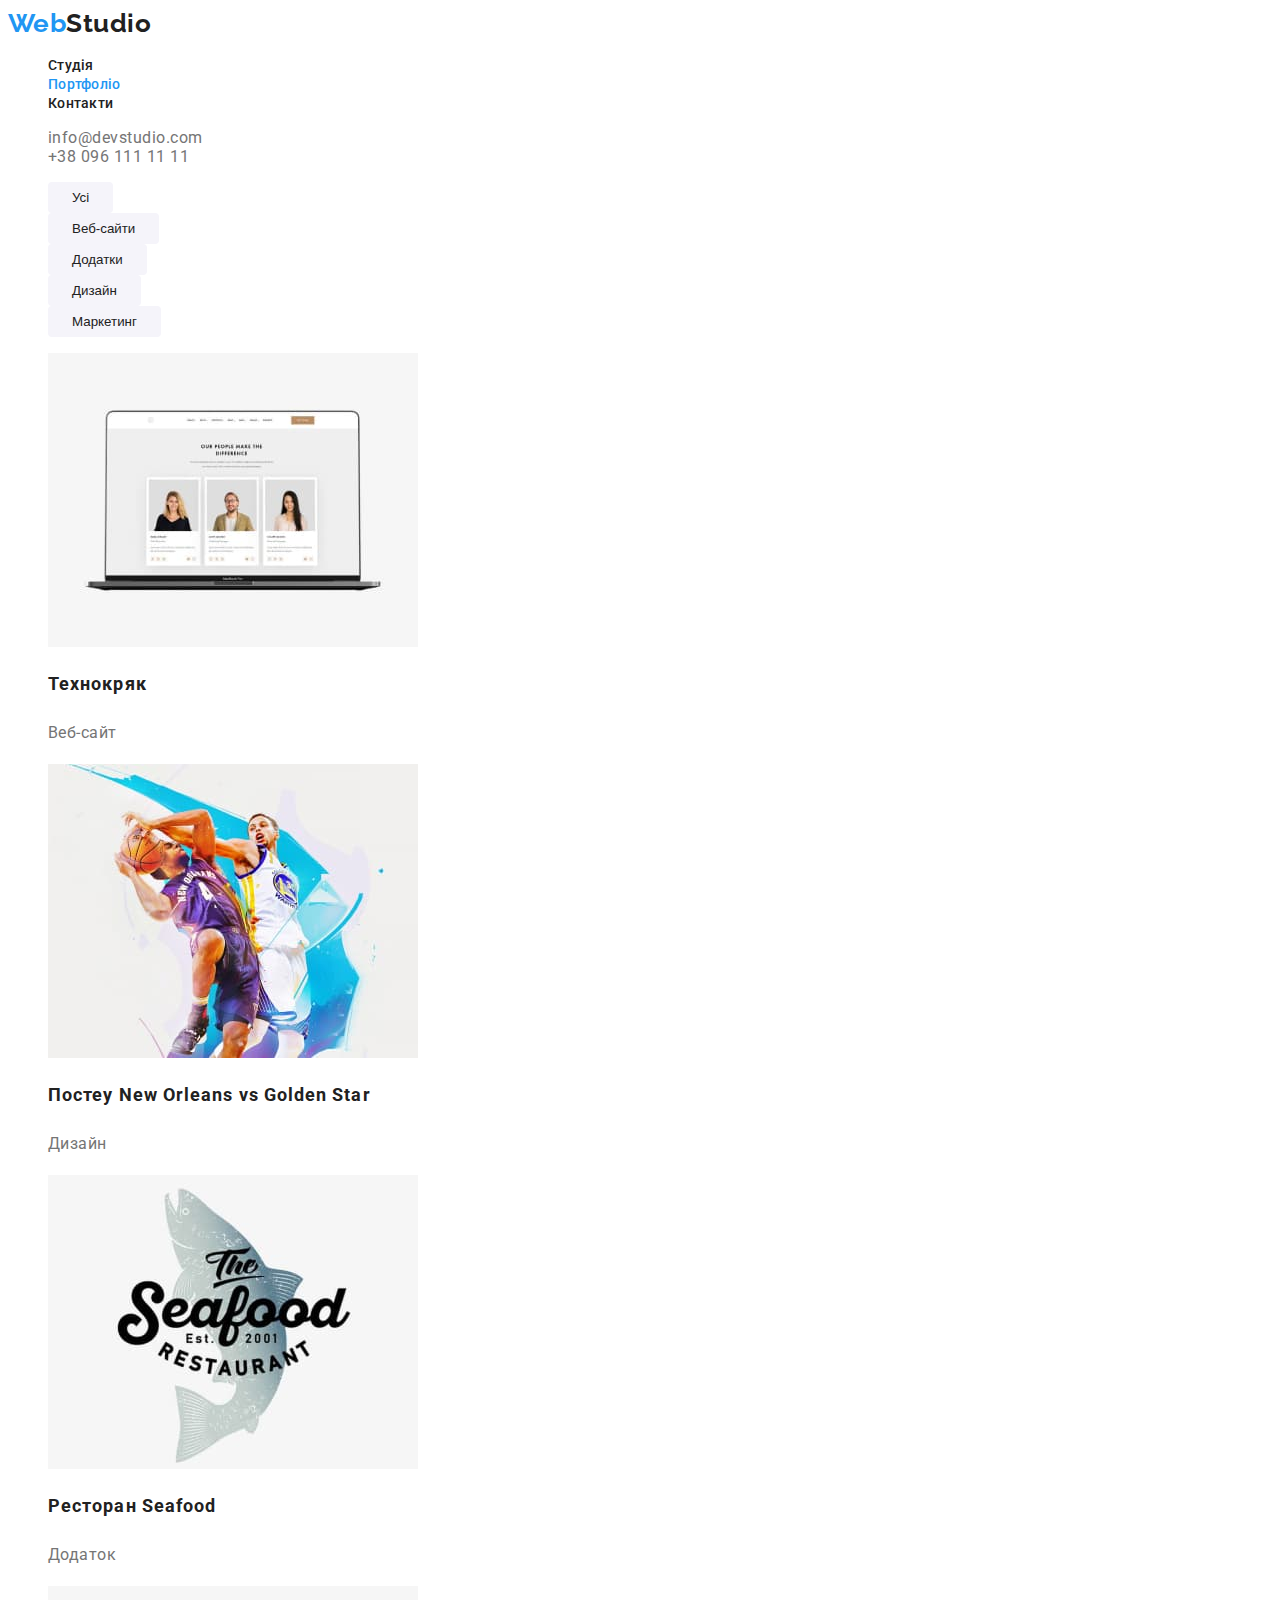
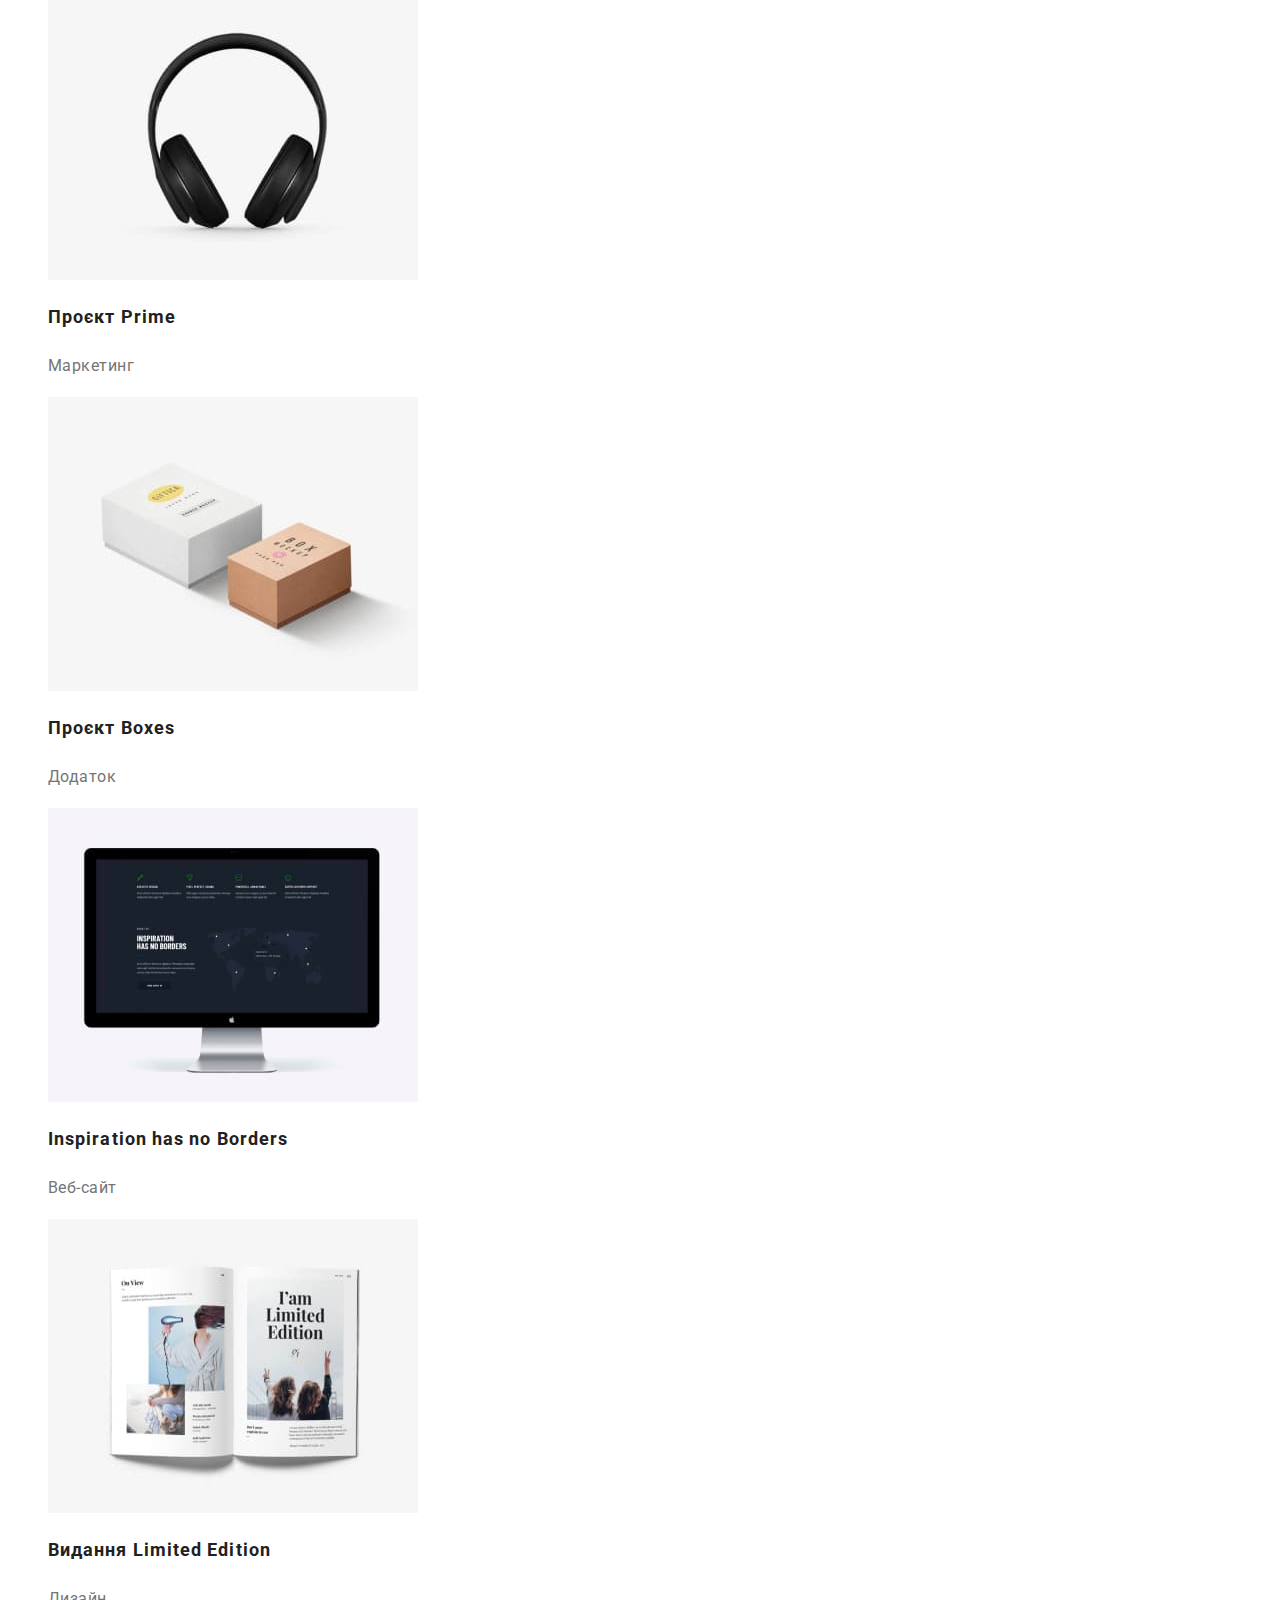
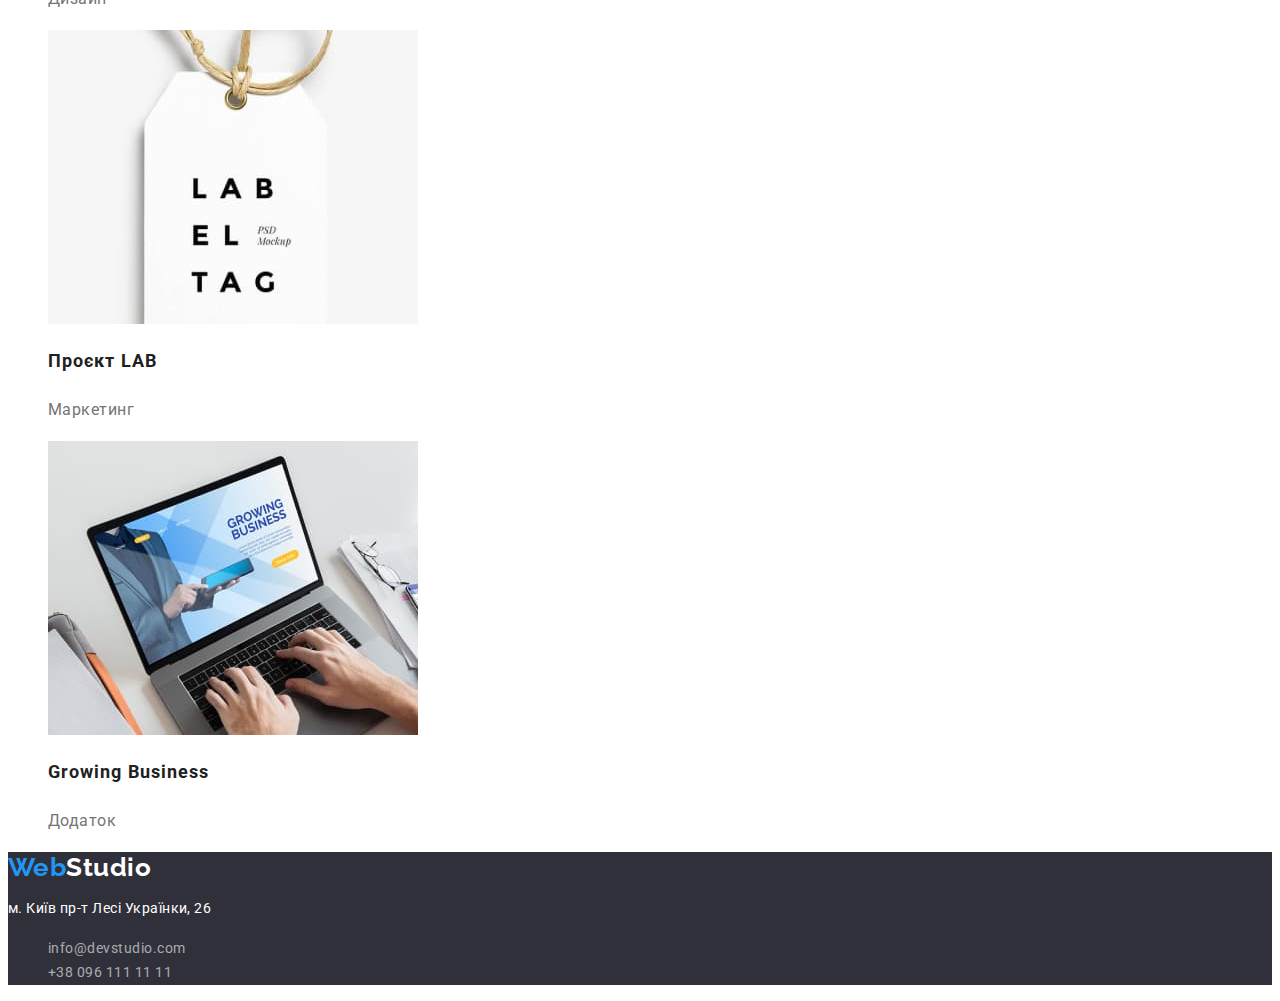
==== portfolio.html @ 416023ef "correction2" ====
<!DOCTYPE html>
<html lang="uk">
    <head>
        <meta charset="UTF-8">
        <meta http-equiv="X-UA-Compatible" content="IE=edge">
        <meta name="viewport" content="width=device-width, initial-scale=1.0">
        <link rel="stylesheet" href="css/styles.css">
        <link rel="preconnect" href="https://fonts.googleapis.com">
        <link rel="preconnect" href="https://fonts.gstatic.com" crossorigin>
        <link href="https://fonts.googleapis.com/css2?family=Raleway:wght@700&family=Roboto:wght@400;500;700;900&display=swap"
            rel="stylesheet">
        <title>Homework 2</title>
    </head>

    <body>
    <!--Header-->
        <header>
         <section class="site-nav">
          <a href="" class="logo-common logo-black"><span class="logo-highlight">Web</span>Studio</a>
           <nav>
            <ul>
                <li class="list"><a href="./index.html" class="link">Студія</a></li>
                <li class="list"><a href="" class="link current">Портфоліо</a></li>
                <li class="list"><a href="" class="link">Контакти</a></li>
            </ul>
           </nav>
        <!--Contacts-->
            <ul>
                <li class="list"><a href="mailto:info@devstudio.com" class="link-gray">info@devstudio.com</a></li>
                <li class="list"><a href="tel:+380961111111" class="link-gray">+38 096 111 11 11</a></li>
            </ul>
         </section>
        </header>
        <main>
            
    <section class="section">
        <!--Filters-->
        <h1 class="section-title-invisible">Портфоліо</h1>
          <ul>
                <li class="list"><button class="button-gray" type="button">Усі</button></li>
                <li class="list"><button class="button-gray" type="button">Веб-сайти</button></li>
                <li class="list"><button class="button-gray" type="button">Додатки</button></li>
                <li class="list"><button class="button-gray" type="button">Дизайн</button></li>
                <li class="list"><button class="button-gray" type="button">Маркетинг</button></li> 
          </ul>
    
        <!--Main Block-->
          <ul>
            <li class="list">
                <a href="" class="nodecoration">
                    <img src="images/portfolio-image1.jpg" alt="Our staff" width="370">
                    <h2 class="portfolio-title">Технокряк</h2>
                    <p class="portfolio-short">Веб-сайт</p>
                </a>
            </li>
            <li class="list">
                <a href=""  class="nodecoration">
                    <img src="images/portfolio-image2.jpg" alt="Basketball players" width="370">
                    <h2 class="portfolio-title">Постеу New Orleans vs Golden Star</h2>
                    <p class="portfolio-short">Дизайн</p>
                </a>
            </li>
            <li class="list">
                <a href=""  class="nodecoration">
                    <img src="images/portfolio-image3.jpg" alt="Label with a fish" width="370">
                    <h2 class="portfolio-title">Ресторан Seafood</h2>
                    <p class="portfolio-short">Додаток</p>
                </a>
            </li>
            <li class="list">
                <a href=""  class="nodecoration">
                    <img src="images/portfolio-image4.jpg" alt="Headphones" width="370">
                    <h2 class="portfolio-title">Проєкт Prime</h2>
                    <p class="portfolio-short">Маркетинг</p>
                </a>
            </li>
            <li class="list">
                <a href=""  class="nodecoration">
                    <img src="images/portfolio-image5.jpg" alt="Two boxes" width="370">
                    <h2 class="portfolio-title">Проєкт Boxes</h2>
                    <p class="portfolio-short">Додаток</p>
                </a>
            </li>
            <li class="list">
                <a href=""  class="nodecoration">
                    <img src="images/portfolio-image6.jpg" alt="Monitor" width="370">
                    <h2 class="portfolio-title">Inspiration has no Borders</h2>
                    <p class="portfolio-short">Веб-сайт</p>
                </a>
            </li>
            <li class="list">
                <a href=""  class="nodecoration">
                    <img src="images/portfolio-image7.jpg" alt="Magazine" width="370">
                    <h2 class="portfolio-title">Видання Limited Edition</h2>
                    <p class="portfolio-short">Дизайн</p>
                </a>
            </li>
            <li class="list">
                <a href=""  class="nodecoration">
                    <img src="images/portfolio-image8.jpg" alt="Lab tag" width="370">
                    <h2 class="portfolio-title">Проєкт LAB</h2>
                    <p class="portfolio-short">Маркетинг</p>
                </a>
            </li>
            <li class="list">
                <a href=""  class="nodecoration">
                    <img src="images/portfolio-image9.jpg" alt="Hands on a laptop" width="370">
                    <h2 class="portfolio-title">Growing Business</h2>
                    <p class="portfolio-short">Додаток</p>
                </a>
            </li>
          </ul>
    </section>


    </main>
    <!--Footer-->
        <footer class="footer">
            <a href="" class="logo-common logo-white"><span class="logo-highlight">Web</span>Studio</a>
            <address>
                <p class="street">м. Київ пр-т Лесі Українки, 26</p>
                <ul>
                    <li class="list"><a href="mailto:info@devstudio.com" class="address-contact">info@devstudio.com</a></li>
                    <li class="list"><a href="tel:+380961111111" class="address-contact">+38 096 111 11 11</a></li>
                </ul>
            </address>
        </footer>
</body>

</html>
---- css/styles.css ----
/* Common css*/
:root {
  --primary-text-color: #212121;
  --secondary-text-color: #757575;
  --accent1-color: #2196f3;
  --accent2-color: #ffffff;
  --button-color: #F5F4FA;
  --background-color: #2F303A;
}

/* Global*/
body {
  font-family: 'Roboto', sans-serif;
  color: var(--primary-text-color);
  background-color: var(--accent2-color);
  letter-spacing: 0.03em;
}
.list {
  list-style: none;
  padding: 0;
  margin: 0;
}
.nodecoration {
  text-decoration: none;
}

/* Logo*/
.logo-common {
  text-decoration: none;
  font-family: 'Raleway';
  font-weight: 700;
  font-size: 26px;
  line-height: 1.19;
}
.site-nav .logo-black {
  color: #212121;
}
.footer .logo-white {
  color: #ffffff;
}
.logo-highlight {
  color: #2196f3;
  text-decoration: none;
}

/* Site navigation*/
.site-nav .link {
  color: var(--primary-text-color);
  text-decoration: none;
  font-weight: 500;
  font-size: 14px;
  line-height: 1.14;
  letter-spacing: 0.02em;
}
.site-nav .link-gray {
  color: var(--secondary-text-color);
  text-decoration: none;
}
.site-nav .link.current {
  color: var(--accent1-color)
}
.site-nav .link:hover,
.site-nav .link:focus,
.site-nav .link-gray:hover,
.site-nav .link-gray:focus {
  color: var(--accent1-color);
}



/* Hero*/
.hero {
  text-align: center;
  background-color: var(--background-color);

}
.hero-title {
  min-width: 700px;
  color: var(--accent2-color);
  text-transform: uppercase;
  margin-top: 0px;
  margin-bottom: 30px;
  font-weight: 900;
  font-size: 44px;
  line-height: 1.36;
}

/* Section */
.section-title {
  color: var(--primary-text-color);
  font-weight: 700;
  font-size: 36px;
  line-height: 1.17;
  text-align: center;
  letter-spacing: 0.03em;
}
.section-title-invisible {
  display: none;
}


/* Features*/
.feature-list .title {
  color: var(--primary-text-color);
  font-weight: 700;
  font-size: 14px;
  line-height: 1.14px;
}
.feature-list .description {
  color: var(--secondary-text-color);
  font-size: 14px;
  line-height: 1.71;
}

.team .title {
  color: var(--primary-text-color);
  font-weight: 500;
  font-size: 16px;
  line-height: 1.19px;
  margin-bottom: 20px;
}
.team .position {
  color: var(--secondary-text-color)
  font-size: 16px;
  line-height: 1.19px;
}

/* Button*/
.button-blue {
  cursor: pointer;
  color: var(--accent2-color);
  background-color: var(--accent1-color);
  border-radius: 4px;
  padding: 10px 32px;
  text-align: center;
  border 1px solid var(--accent1-color);
  border-color: var(--accent1-color);
  font-weight: 700;
  font-size: 16px;
  line-height: 1.88;
}
.button-gray {
  cursor: pointer;
  color: var(--primary-text-color);
  background-color: var(--button-color);
  border-radius: 4px;
  padding: 6px 22px;
  text-align: center;
  border-color: transparent;
}
.button-gray:hover,
.button-gray:focus {
  background-color: var(--accent1-color);
}

/* Footer*/
.footer {
  background-color: var(--background-color);
}
.street {
  font-size: 14px;
  line-height: 1.71;
  color: var(--accent2-color);
  font-style: normal;
}
.address-contact {
  color: rgba(255, 255, 255, 0.6);
  font-size: 14px;
  line-height: 1.71;
  font-style: normal;
  text-decoration: none;
}
.address-contact:hover,
.address-contact:focus {
  color: var(--accent1-color);
}

.portfolio-title {
  color: var(--primary-text-color);
  font-weight: 700;
  font-size: 18px;
  line-height: 2;
  letter-spacing: 0.06em;

}
.portfolio-short {
  color: var(--secondary-text-color);
  font-size: 16px;
  line-height: 1.88;
}
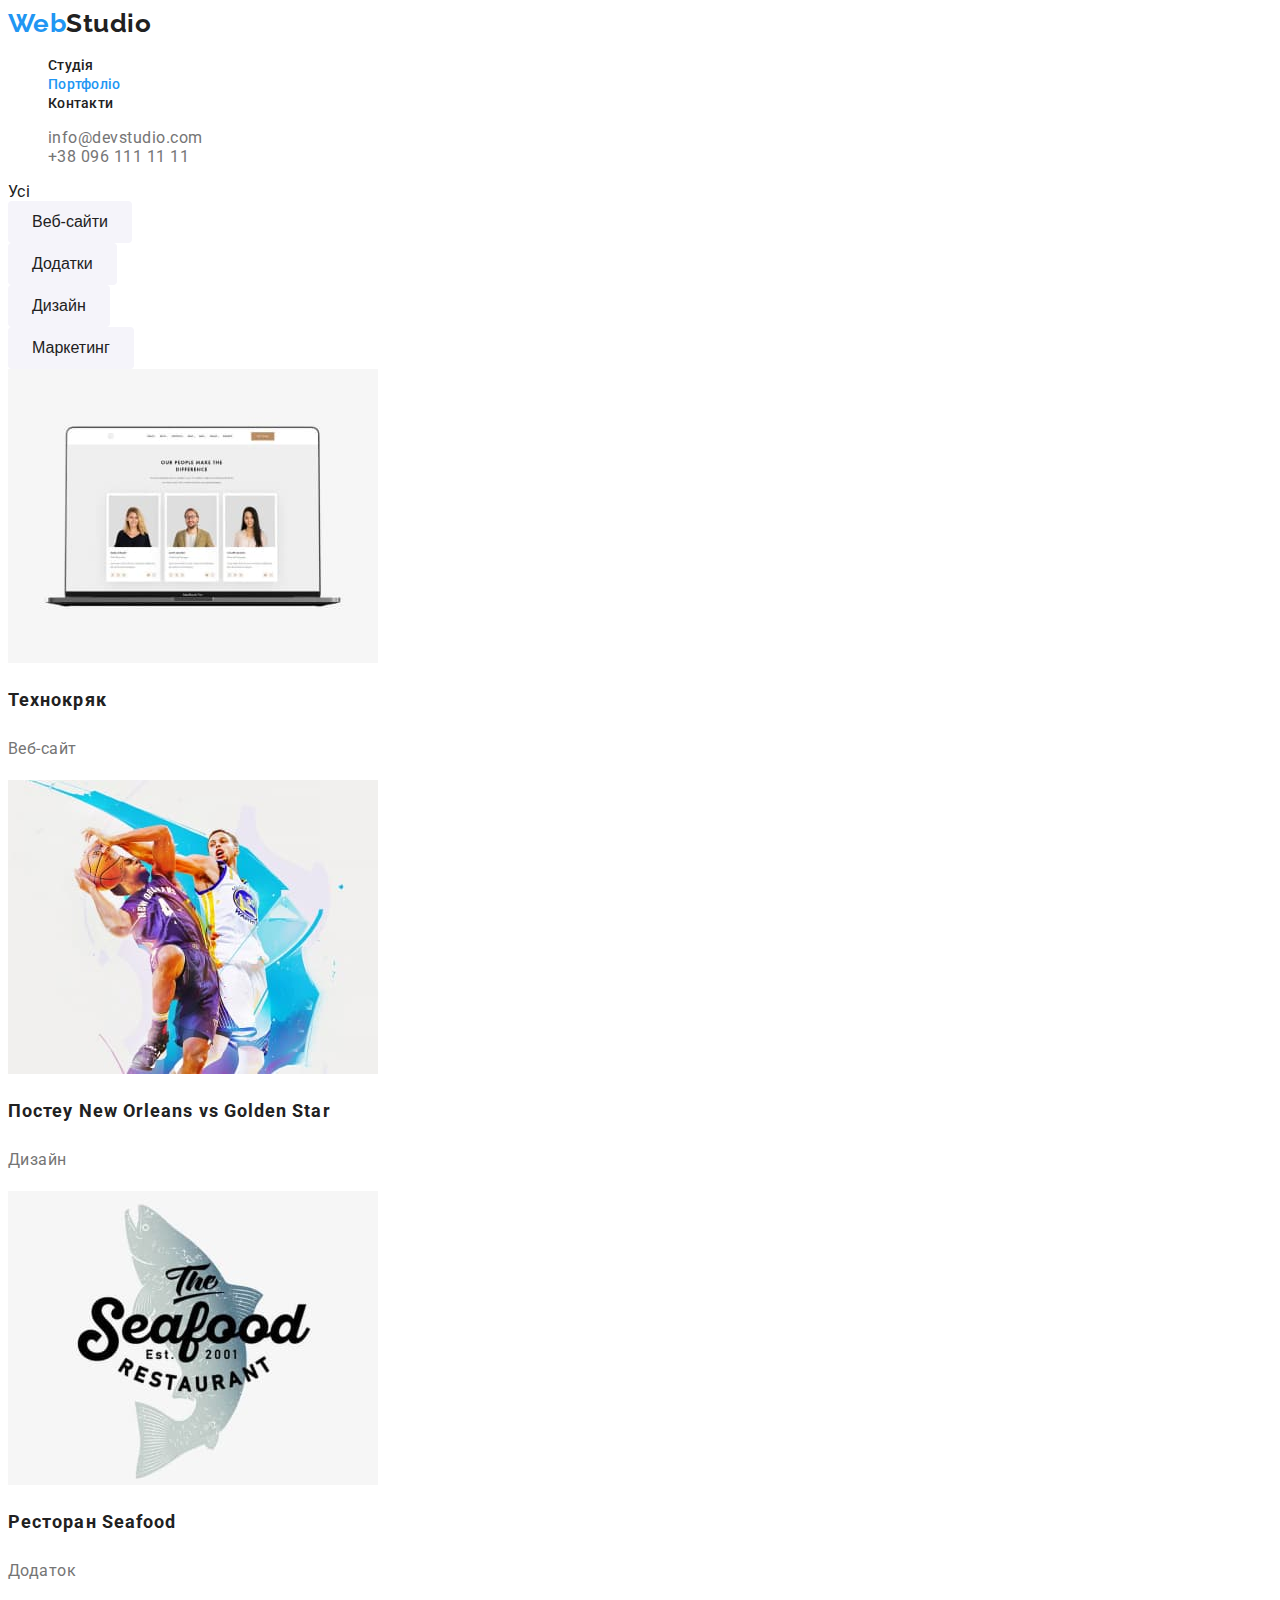
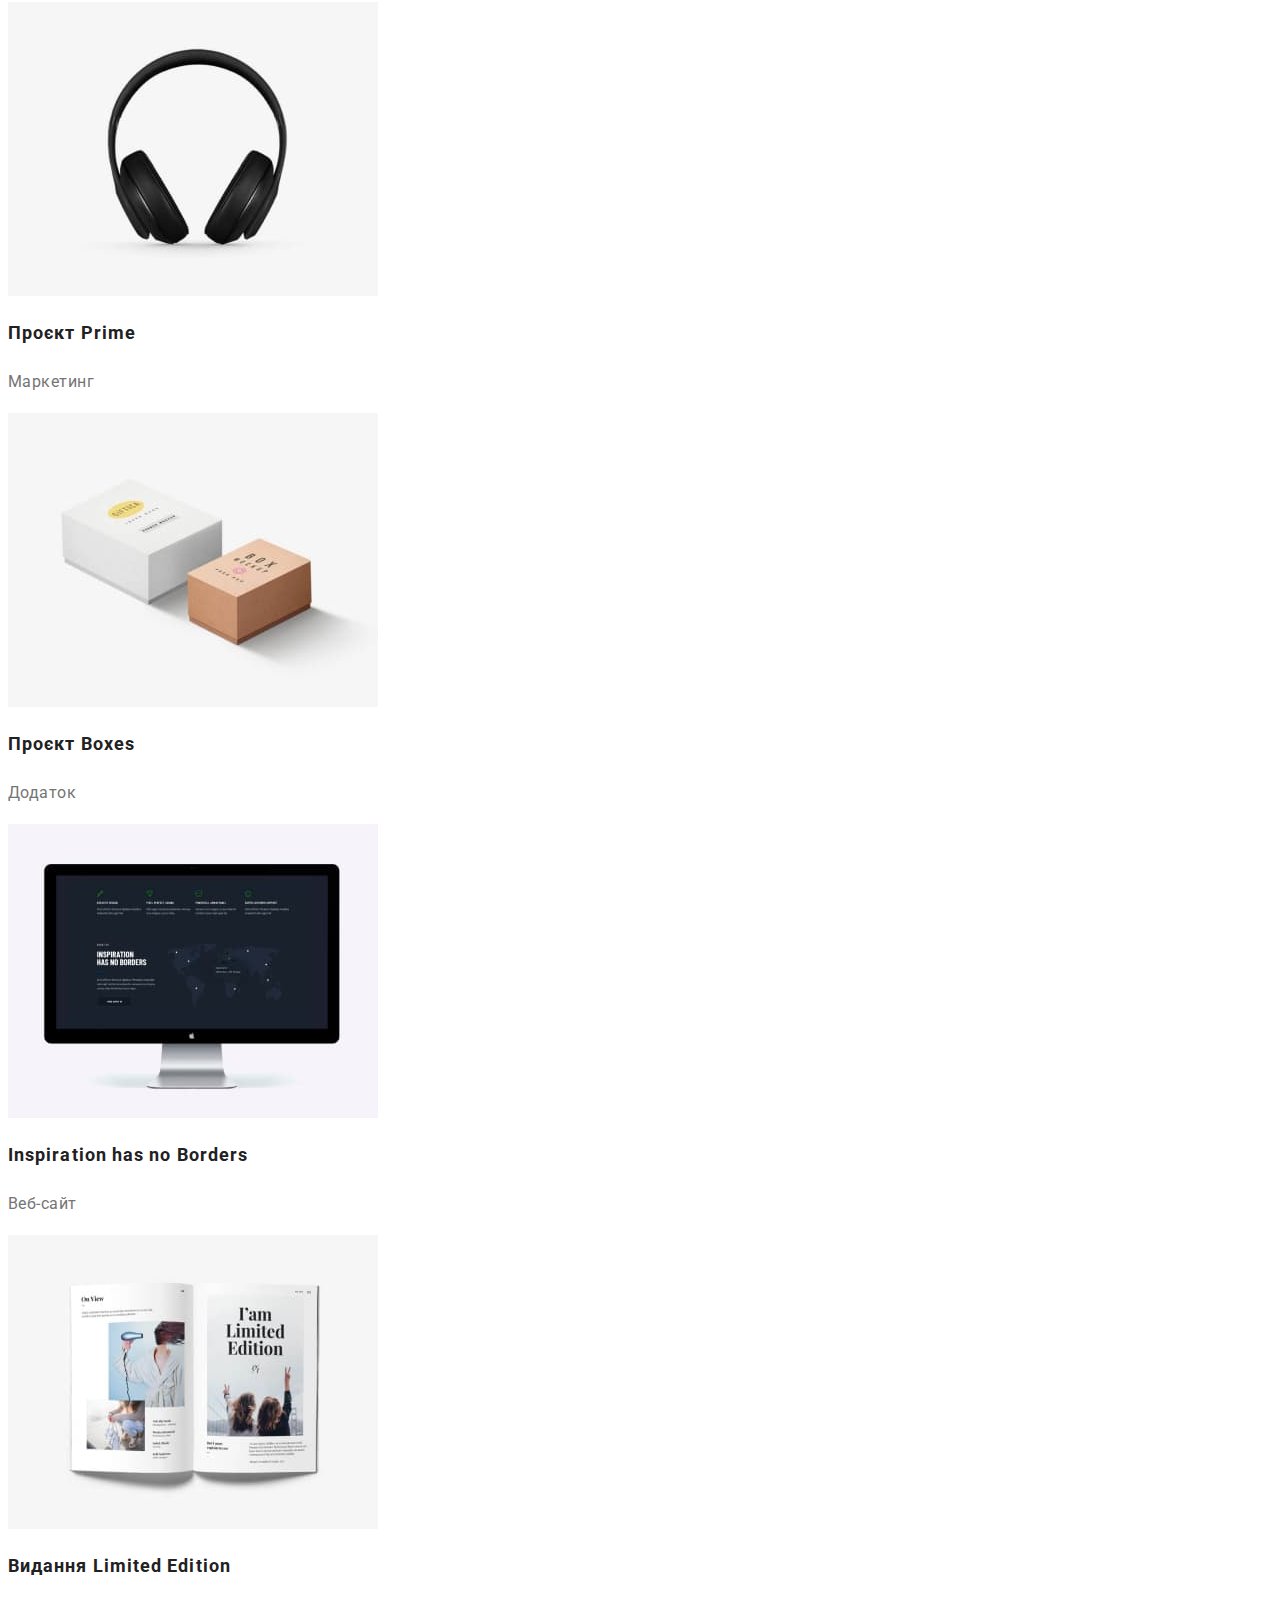
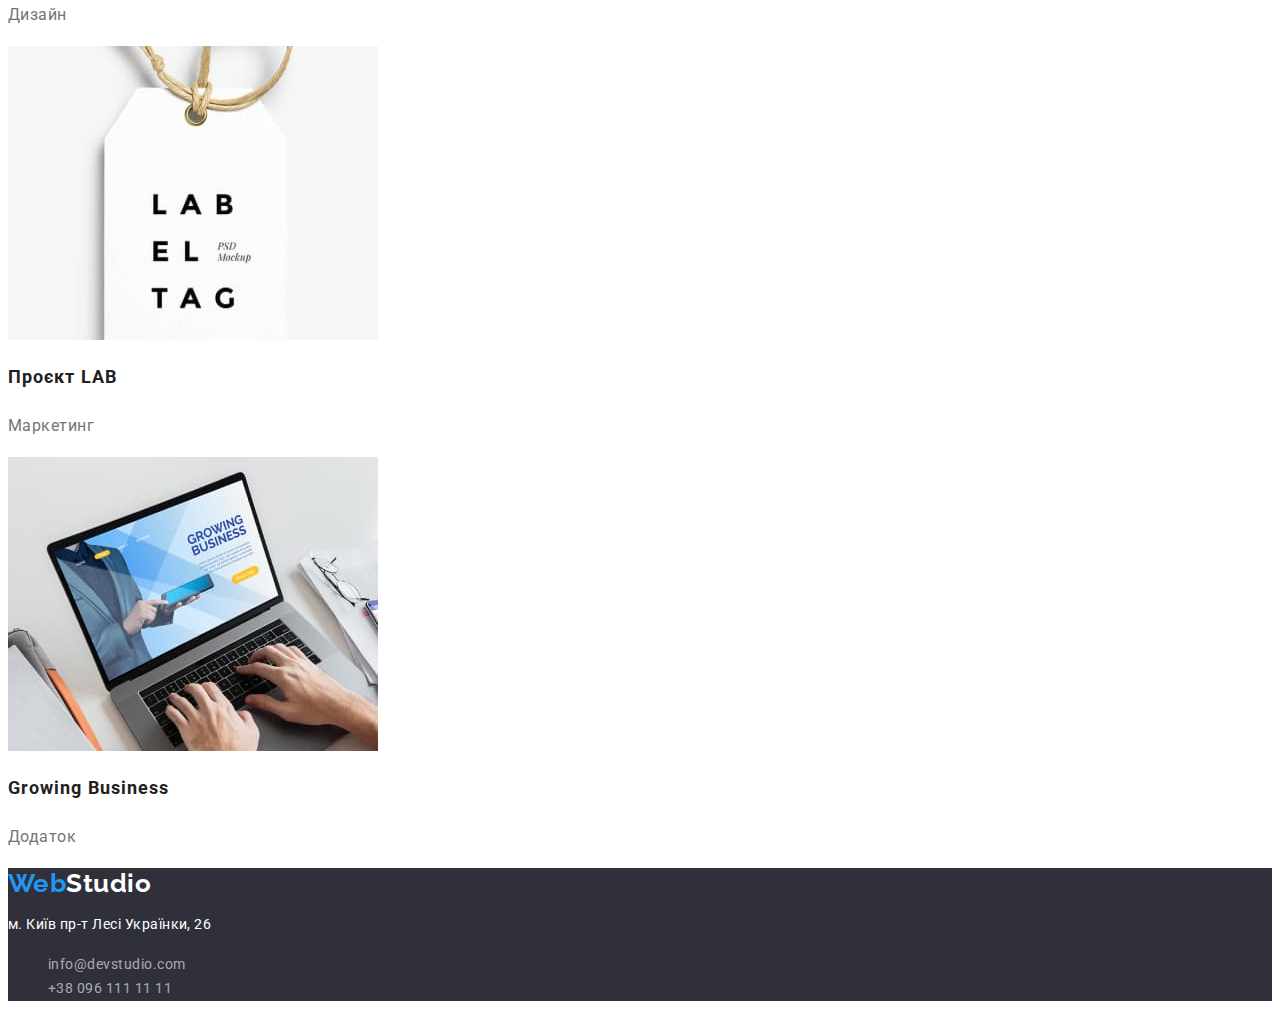
==== commit f5f758f8: "list-correction" ====
--- a/portfolio.html
+++ b/portfolio.html
@@ -36,73 +36,72 @@
     <section class="section">
         <!--Filters-->
         <h1 class="section-title-invisible">Портфоліо</h1>
-          <ul>
-                <li class="list"><button class="button-gray" type="button">Усі</button></li>
-                <li class="list"><button class="button-gray" type="button">Веб-сайти</button></li>
-                <li class="list"><button class="button-gray" type="button">Додатки</button></li>
-                <li class="list"><button class="button-gray" type="button">Дизайн</button></li>
-                <li class="list"><button class="button-gray" type="button">Маркетинг</button></li> 
+          <ul class="list      <li><button class="button-gray" type="button">Усі</button></li>
+                <li><button class="button-gray" type="button">Веб-сайти</button></li>
+                <li><button class="button-gray" type="button">Додатки</button></li>
+                <li><button class="button-gray" type="button">Дизайн</button></li>
+                <li><button class="button-gray" type="button">Маркетинг</button></li> 
           </ul>
     
         <!--Main Block-->
-          <ul>
-            <li class="list">
+          <ul class="list">
+            <li>
                 <a href="" class="nodecoration">
                     <img src="images/portfolio-image1.jpg" alt="Our staff" width="370">
                     <h2 class="portfolio-title">Технокряк</h2>
                     <p class="portfolio-short">Веб-сайт</p>
                 </a>
             </li>
-            <li class="list">
+            <li>
                 <a href=""  class="nodecoration">
                     <img src="images/portfolio-image2.jpg" alt="Basketball players" width="370">
                     <h2 class="portfolio-title">Постеу New Orleans vs Golden Star</h2>
                     <p class="portfolio-short">Дизайн</p>
                 </a>
             </li>
-            <li class="list">
+            <li>
                 <a href=""  class="nodecoration">
                     <img src="images/portfolio-image3.jpg" alt="Label with a fish" width="370">
                     <h2 class="portfolio-title">Ресторан Seafood</h2>
                     <p class="portfolio-short">Додаток</p>
                 </a>
             </li>
-            <li class="list">
+            <li>
                 <a href=""  class="nodecoration">
                     <img src="images/portfolio-image4.jpg" alt="Headphones" width="370">
                     <h2 class="portfolio-title">Проєкт Prime</h2>
                     <p class="portfolio-short">Маркетинг</p>
                 </a>
             </li>
-            <li class="list">
+            <li>
                 <a href=""  class="nodecoration">
                     <img src="images/portfolio-image5.jpg" alt="Two boxes" width="370">
                     <h2 class="portfolio-title">Проєкт Boxes</h2>
                     <p class="portfolio-short">Додаток</p>
                 </a>
             </li>
-            <li class="list">
+            <li>
                 <a href=""  class="nodecoration">
                     <img src="images/portfolio-image6.jpg" alt="Monitor" width="370">
                     <h2 class="portfolio-title">Inspiration has no Borders</h2>
                     <p class="portfolio-short">Веб-сайт</p>
                 </a>
             </li>
-            <li class="list">
+            <li>
                 <a href=""  class="nodecoration">
                     <img src="images/portfolio-image7.jpg" alt="Magazine" width="370">
                     <h2 class="portfolio-title">Видання Limited Edition</h2>
                     <p class="portfolio-short">Дизайн</p>
                 </a>
             </li>
-            <li class="list">
+            <li>
                 <a href=""  class="nodecoration">
                     <img src="images/portfolio-image8.jpg" alt="Lab tag" width="370">
                     <h2 class="portfolio-title">Проєкт LAB</h2>
                     <p class="portfolio-short">Маркетинг</p>
                 </a>
             </li>
-            <li class="list">
+            <li>
                 <a href=""  class="nodecoration">
                     <img src="images/portfolio-image9.jpg" alt="Hands on a laptop" width="370">
                     <h2 class="portfolio-title">Growing Business</h2>
--- a/css/styles.css
+++ b/css/styles.css
@@ -15,6 +15,7 @@
   background-color: var(--accent2-color);
   letter-spacing: 0.03em;
 }
+
 .list {
   list-style: none;
   padding: 0;
@@ -44,6 +45,7 @@
 }
 
 /* Site navigation*/
+
 .site-nav .link {
   color: var(--primary-text-color);
   text-decoration: none;
@@ -72,6 +74,7 @@
 .hero {
   text-align: center;
   background-color: var(--background-color);
+  padding: 10px 0px;
 
 }
 .hero-title {
@@ -111,6 +114,10 @@
   font-size: 14px;
   line-height: 1.71;
 }
+.staff {
+  background-color: var(--button-color);
+  padding: 10px 0px;
+}
 
 .team .title {
   color: var(--primary-text-color);
@@ -147,10 +154,15 @@
   padding: 6px 22px;
   text-align: center;
   border-color: transparent;
+  font-weight: 500;
+  font-size: 16px;
+  line-height: 1.63;
+
 }
 .button-gray:hover,
 .button-gray:focus {
   background-color: var(--accent1-color);
+  color: var(--accent2-color)
 }
 
 /* Footer*/
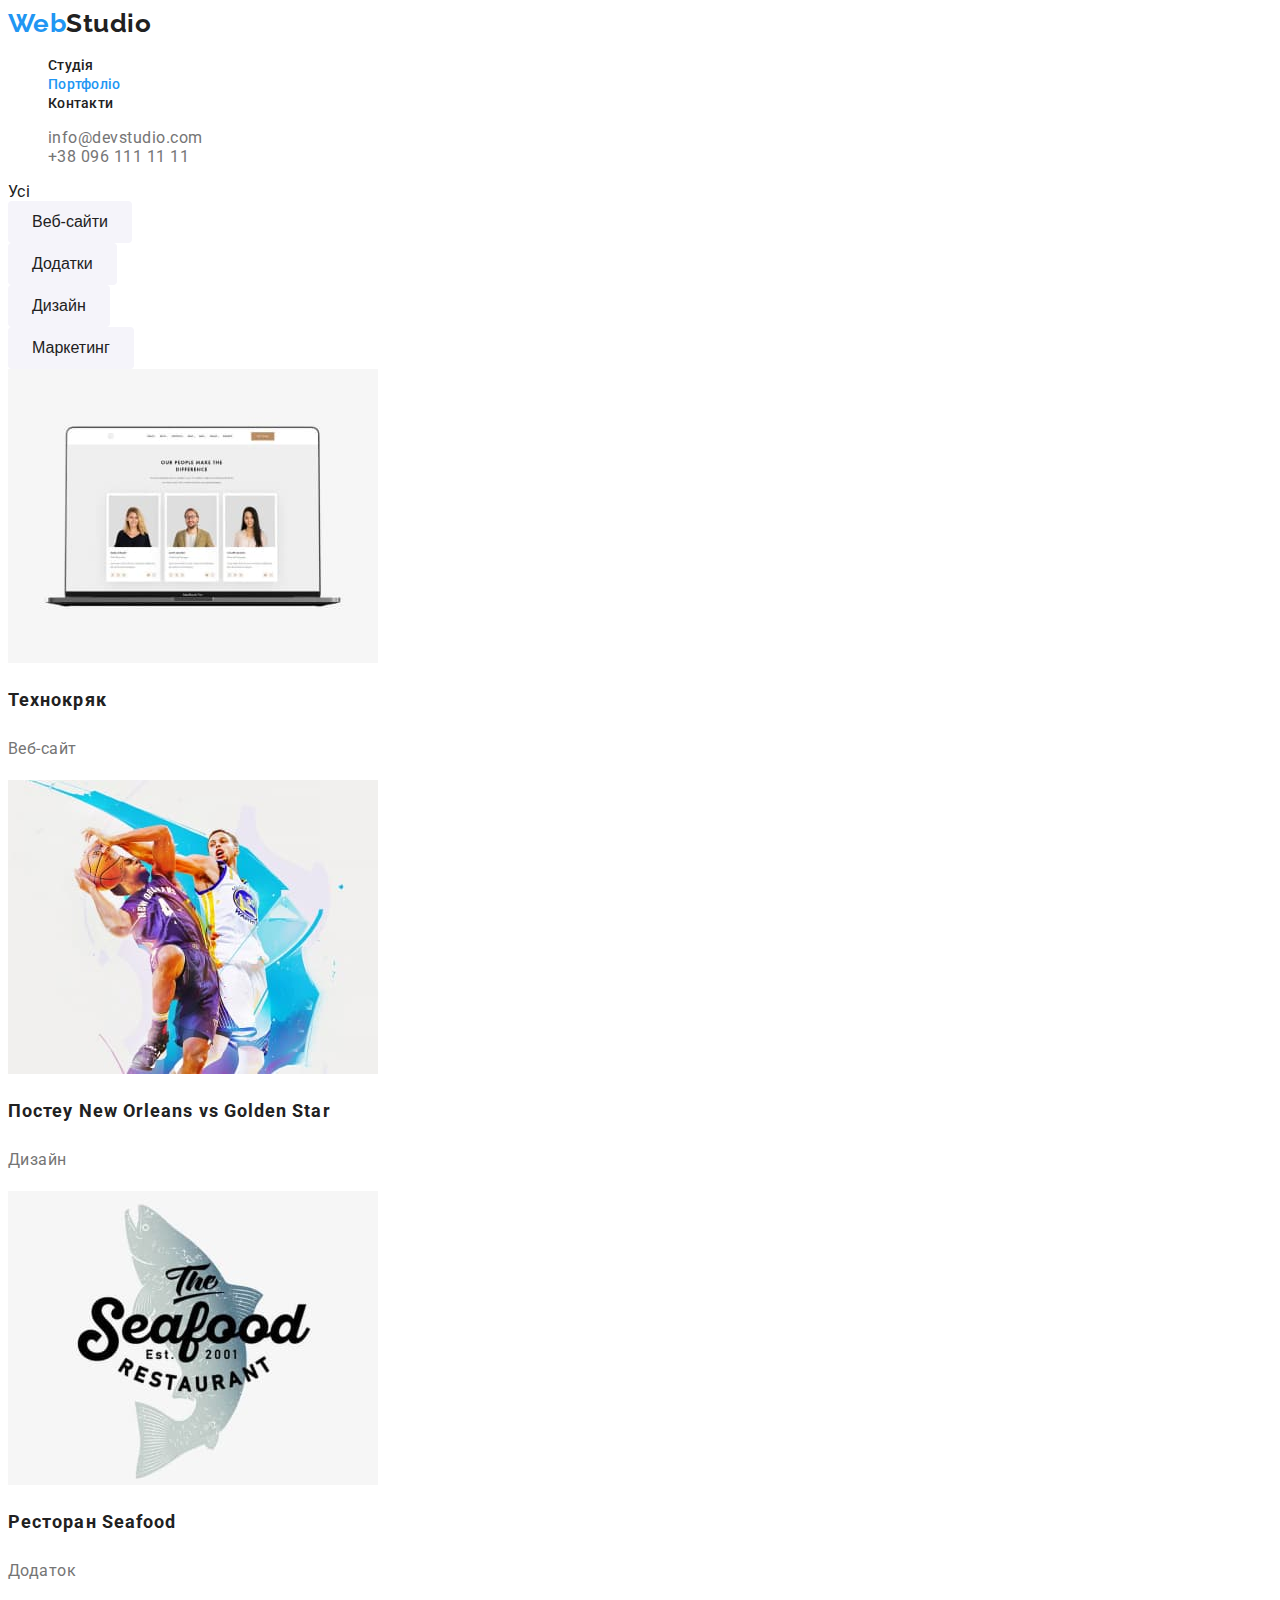
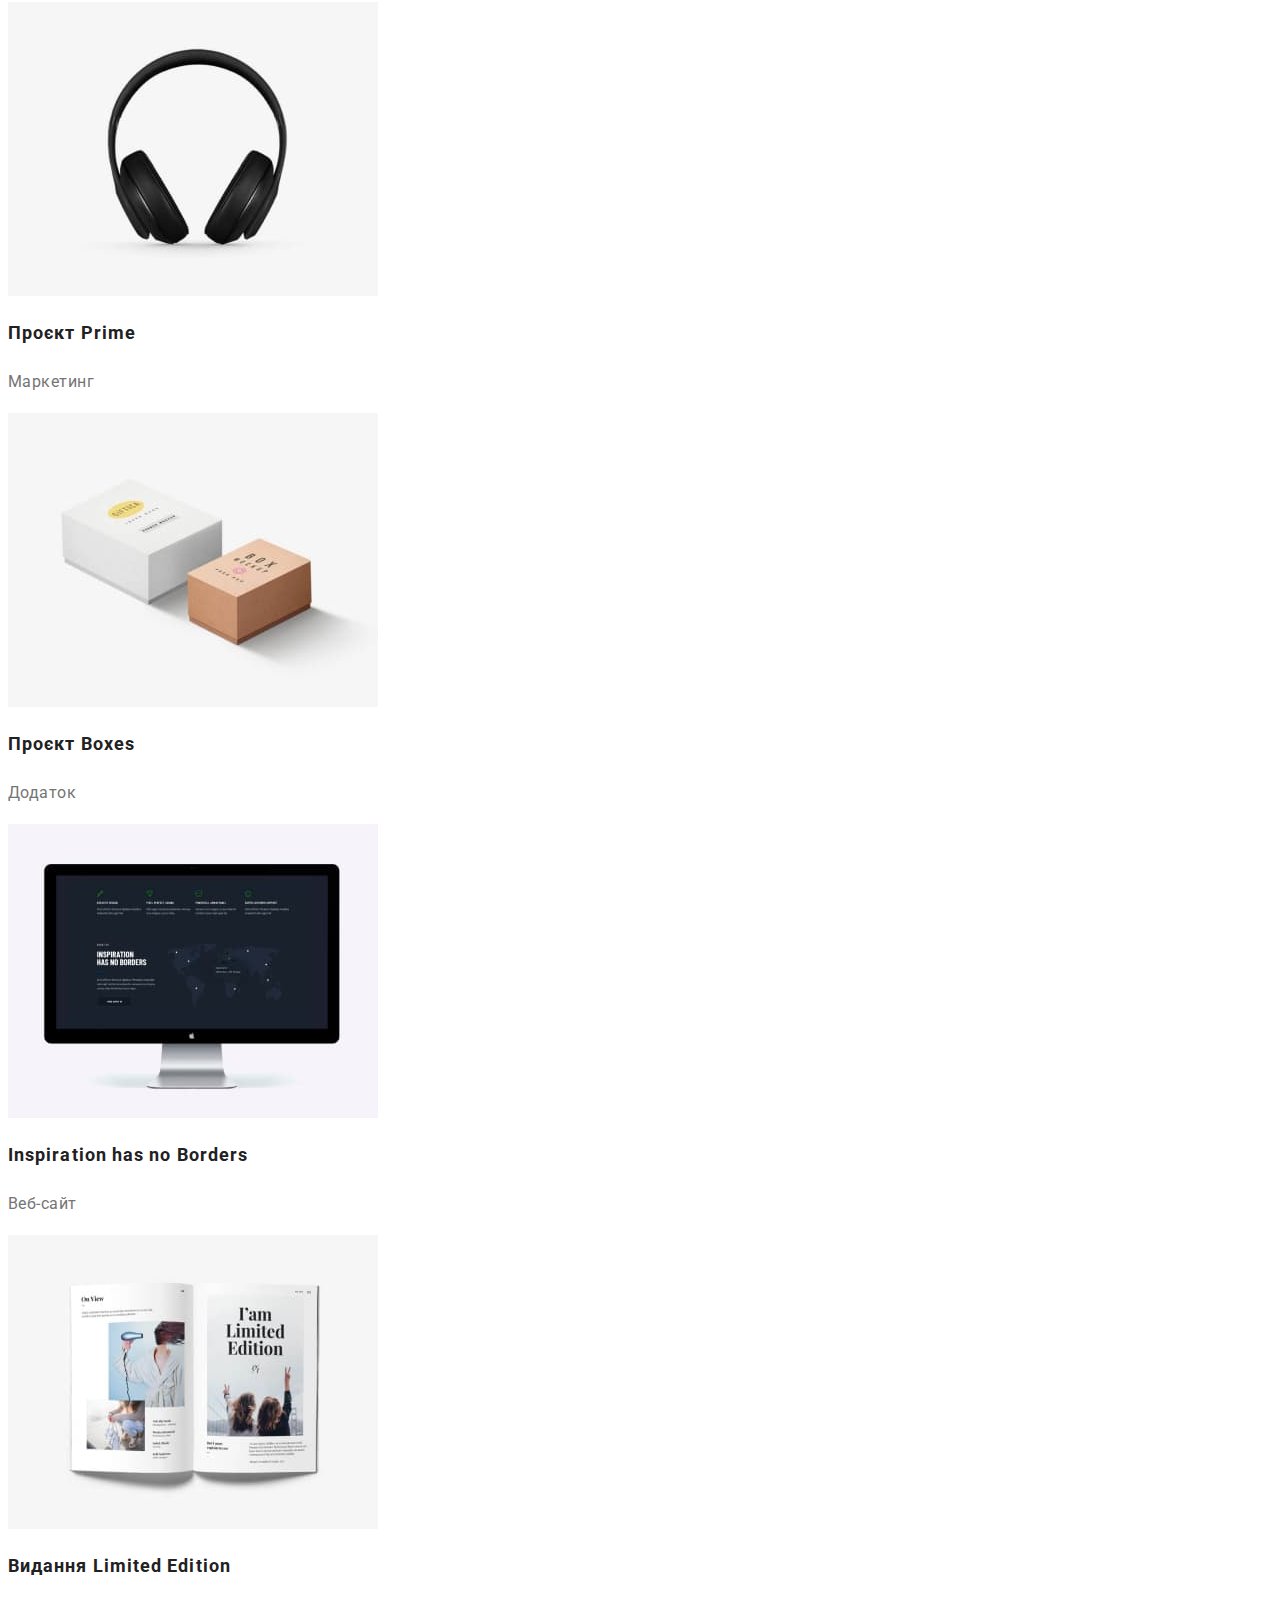
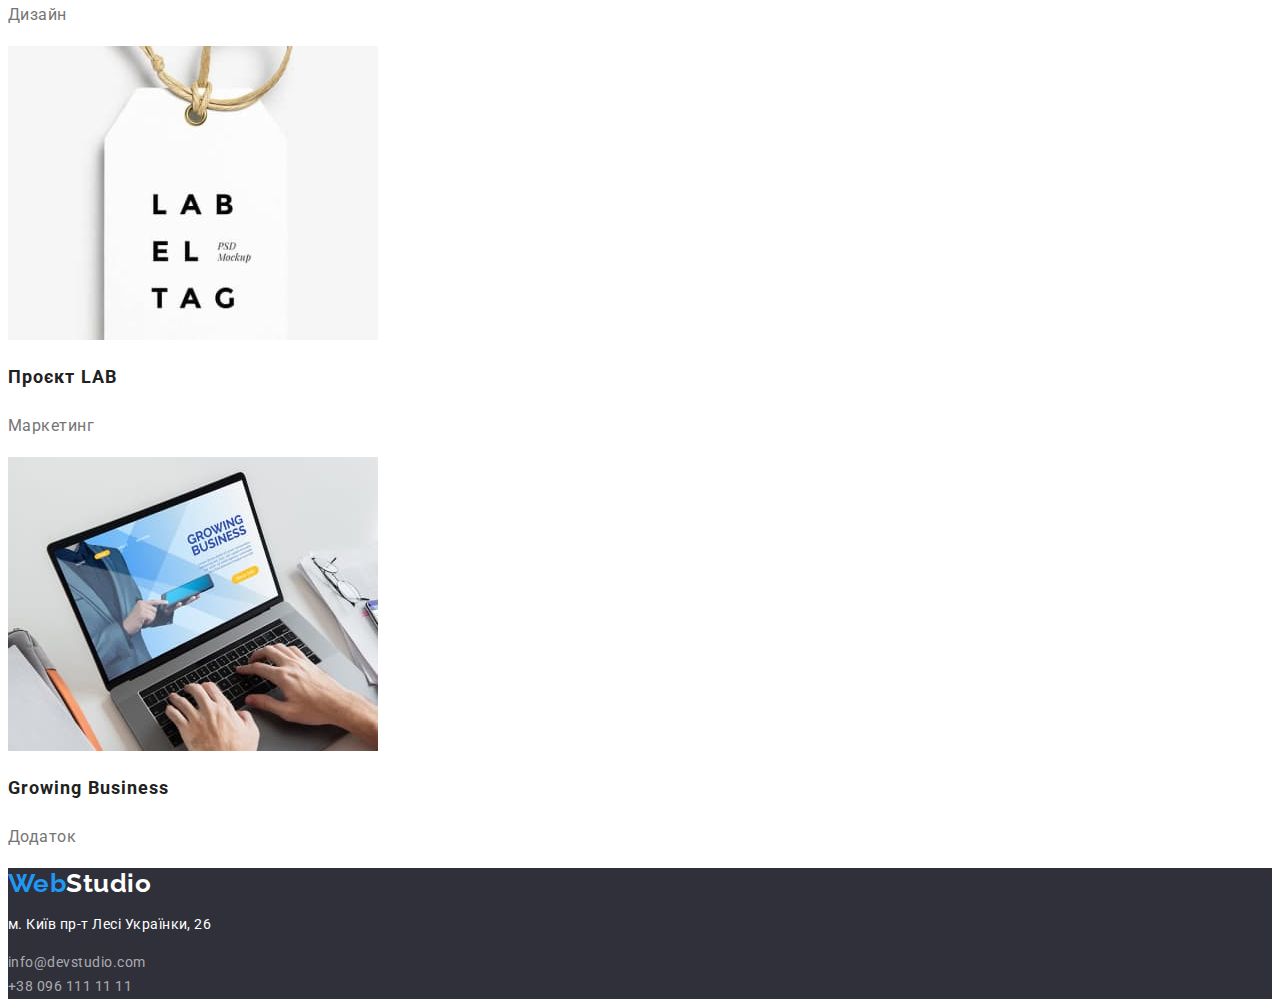
==== commit 83ba3aff: "list-correciton" ====
--- a/portfolio.html
+++ b/portfolio.html
@@ -118,9 +118,9 @@
             <a href="" class="logo-common logo-white"><span class="logo-highlight">Web</span>Studio</a>
             <address>
                 <p class="street">м. Київ пр-т Лесі Українки, 26</p>
-                <ul>
-                    <li class="list"><a href="mailto:info@devstudio.com" class="address-contact">info@devstudio.com</a></li>
-                    <li class="list"><a href="tel:+380961111111" class="address-contact">+38 096 111 11 11</a></li>
+                <ul class="list">
+                    <li><a href="mailto:info@devstudio.com" class="address-contact">info@devstudio.com</a></li>
+                    <li><a href="tel:+380961111111" class="address-contact">+38 096 111 11 11</a></li>
                 </ul>
             </address>
         </footer>
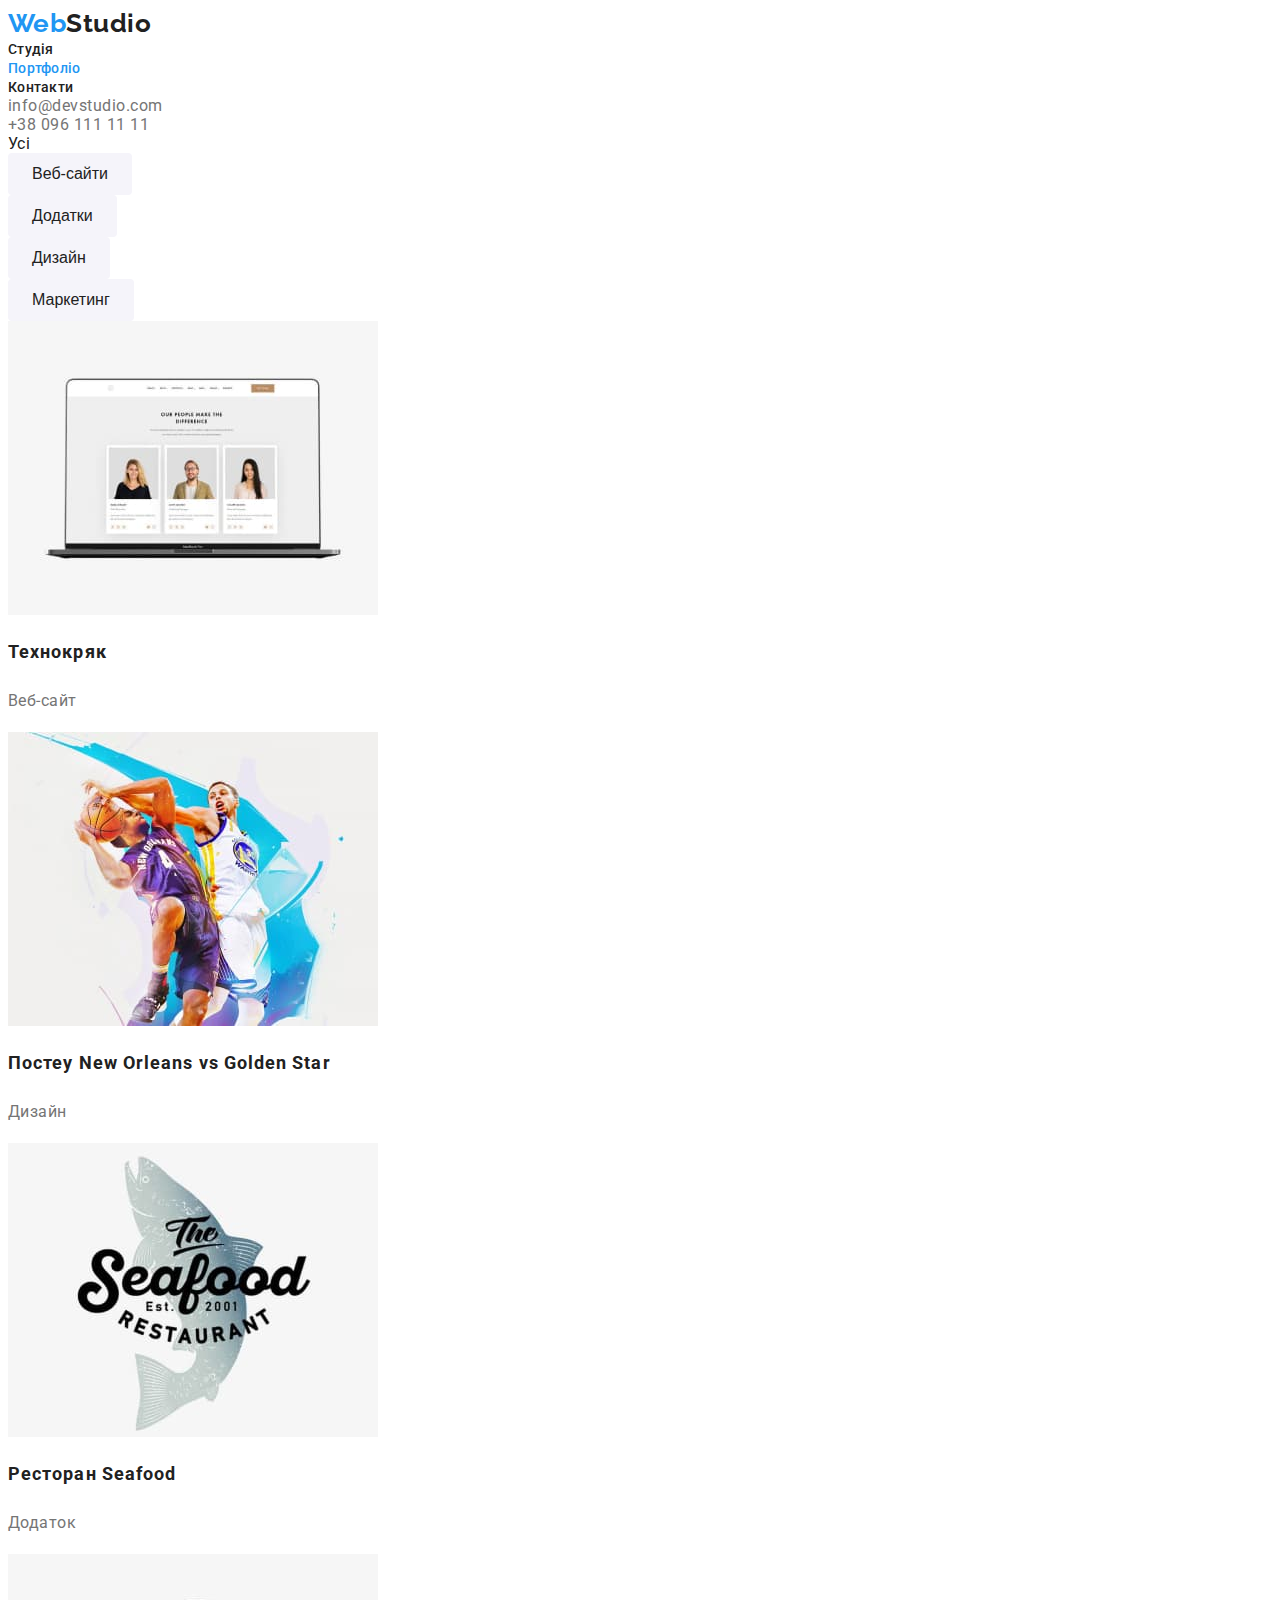
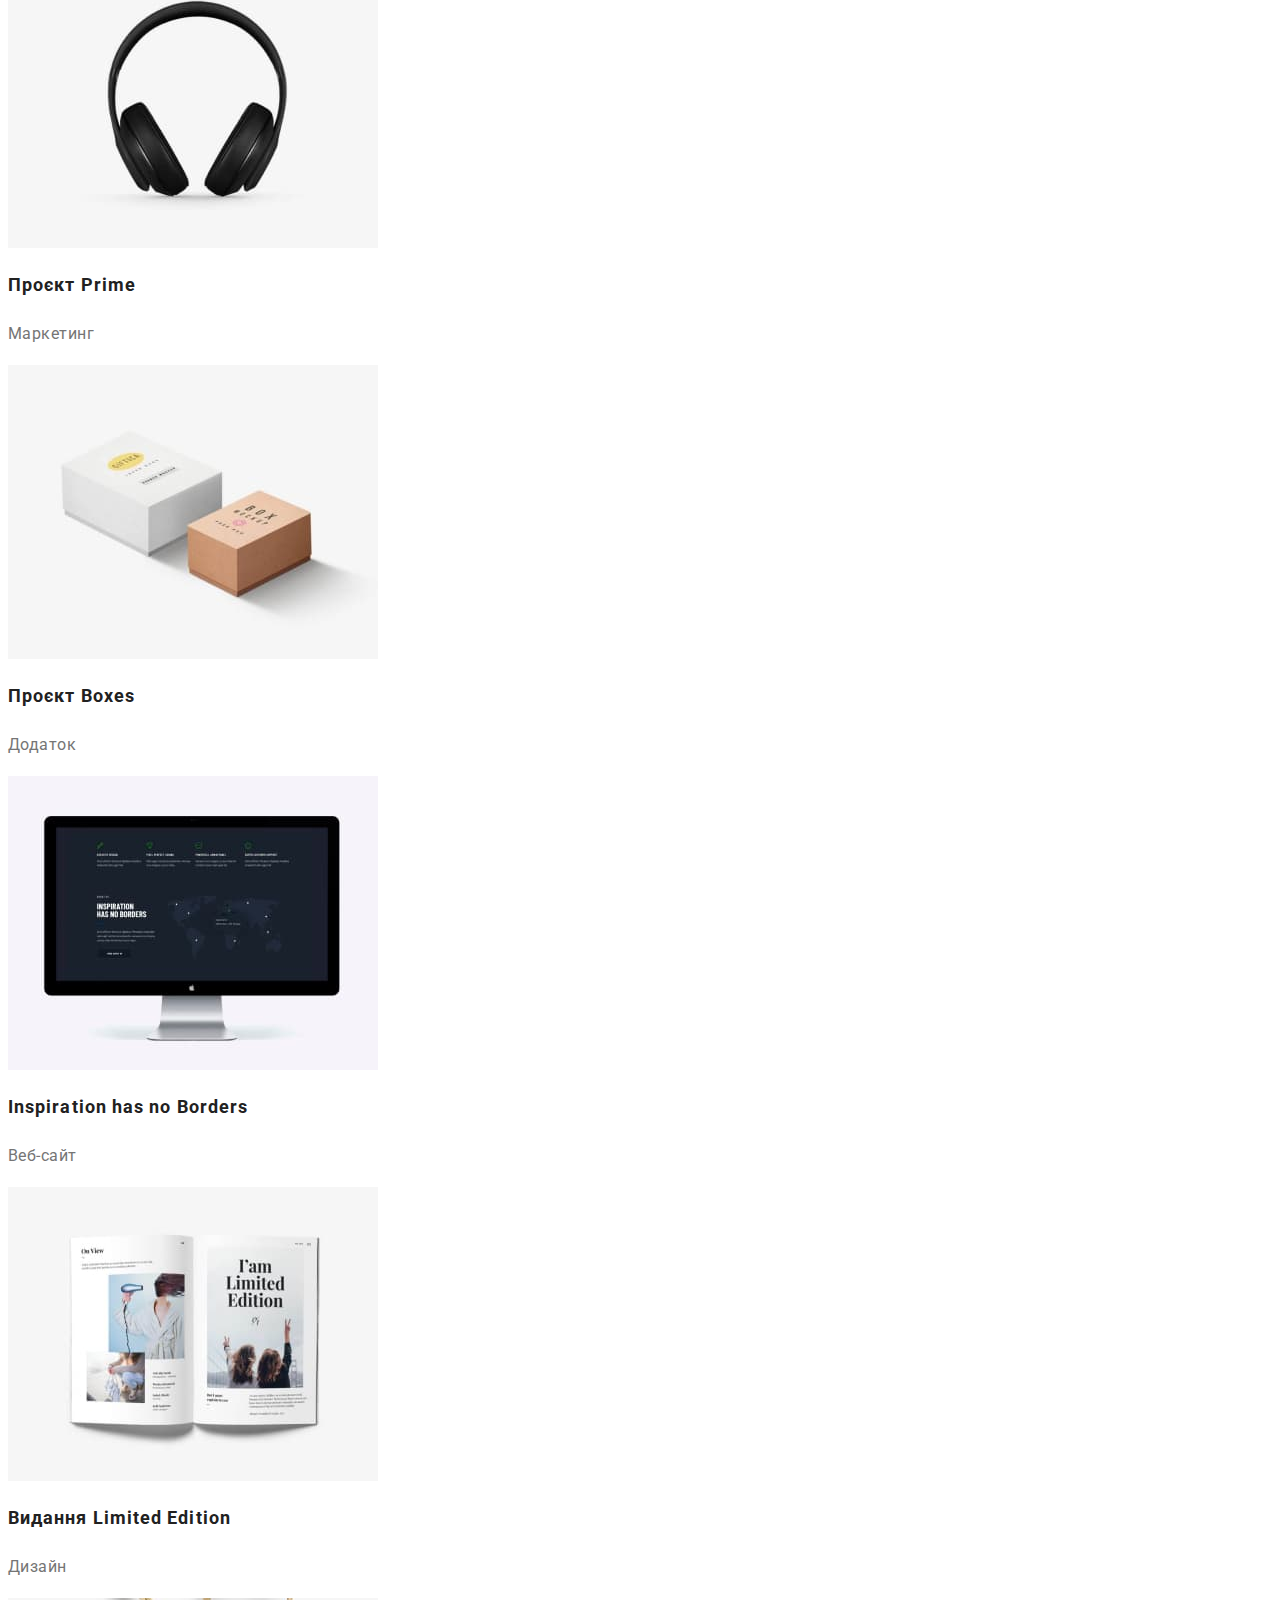
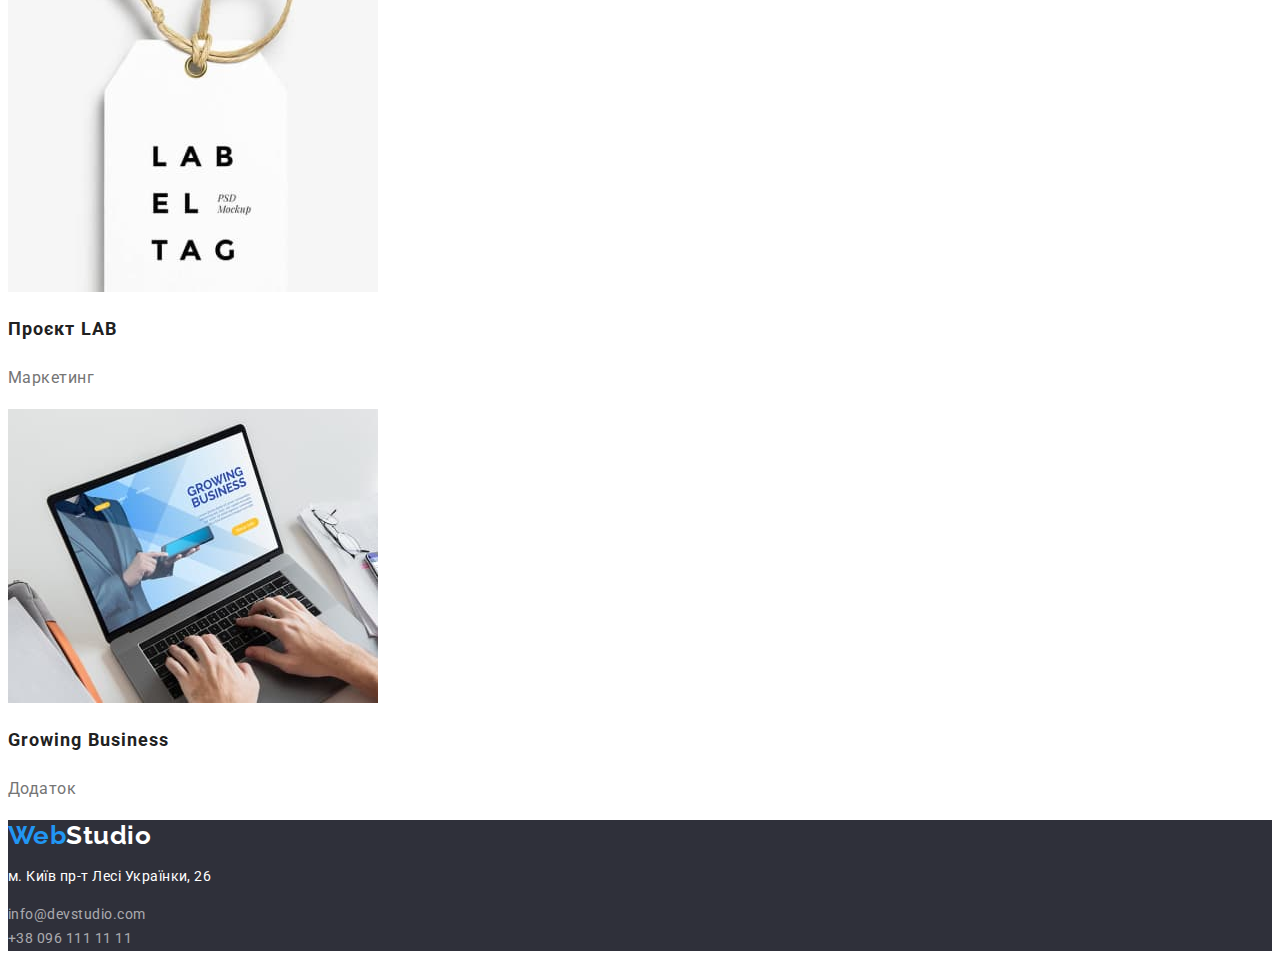
==== commit 156d9bbe: "list-correction" ====
--- a/portfolio.html
+++ b/portfolio.html
@@ -18,16 +18,16 @@
          <section class="site-nav">
           <a href="" class="logo-common logo-black"><span class="logo-highlight">Web</span>Studio</a>
            <nav>
-            <ul>
-                <li class="list"><a href="./index.html" class="link">Студія</a></li>
-                <li class="list"><a href="" class="link current">Портфоліо</a></li>
-                <li class="list"><a href="" class="link">Контакти</a></li>
+            <ul class="list">
+                <li><a href="./index.html" class="link">Студія</a></li>
+                <li><a href="" class="link current">Портфоліо</a></li>
+                <li><a href="" class="link">Контакти</a></li>
             </ul>
            </nav>
         <!--Contacts-->
-            <ul>
-                <li class="list"><a href="mailto:info@devstudio.com" class="link-gray">info@devstudio.com</a></li>
-                <li class="list"><a href="tel:+380961111111" class="link-gray">+38 096 111 11 11</a></li>
+            <ul class="list">
+                <li><a href="mailto:info@devstudio.com" class="link-gray">info@devstudio.com</a></li>
+                <li><a href="tel:+380961111111" class="link-gray">+38 096 111 11 11</a></li>
             </ul>
          </section>
         </header>
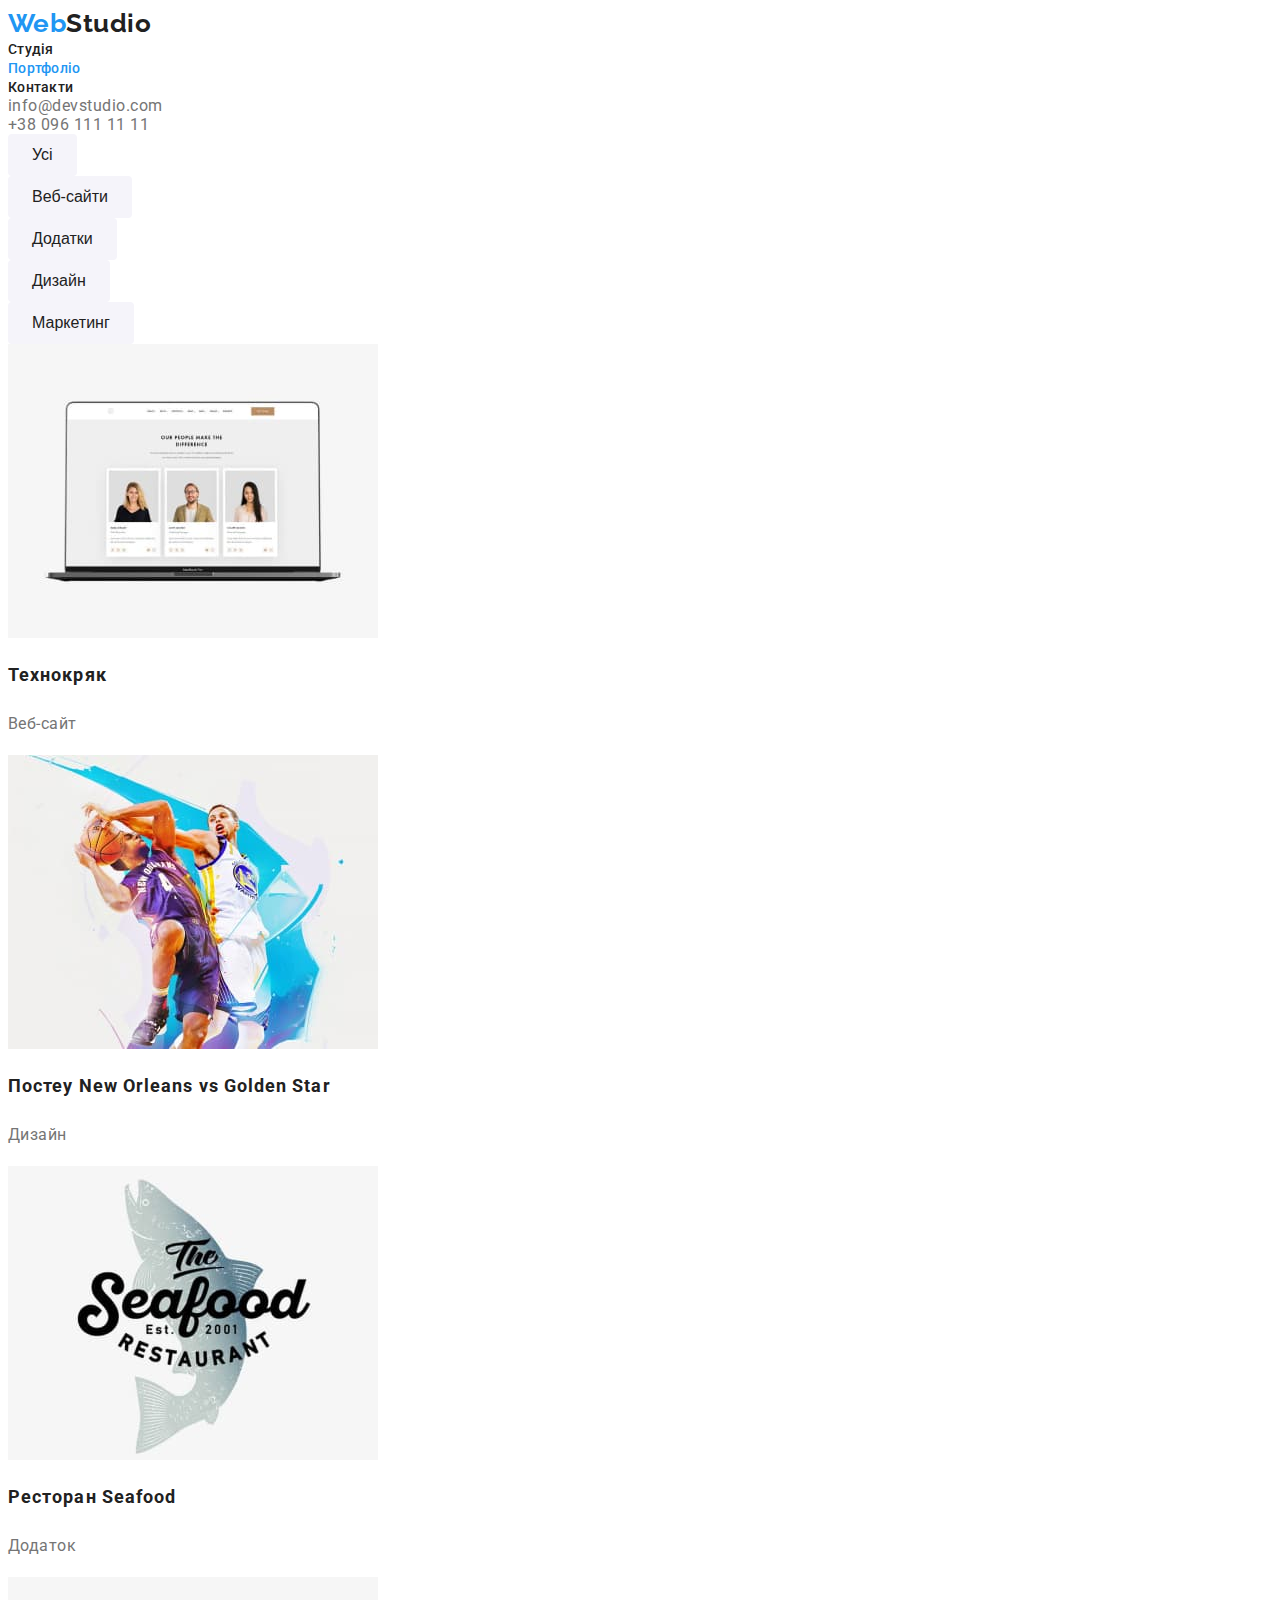
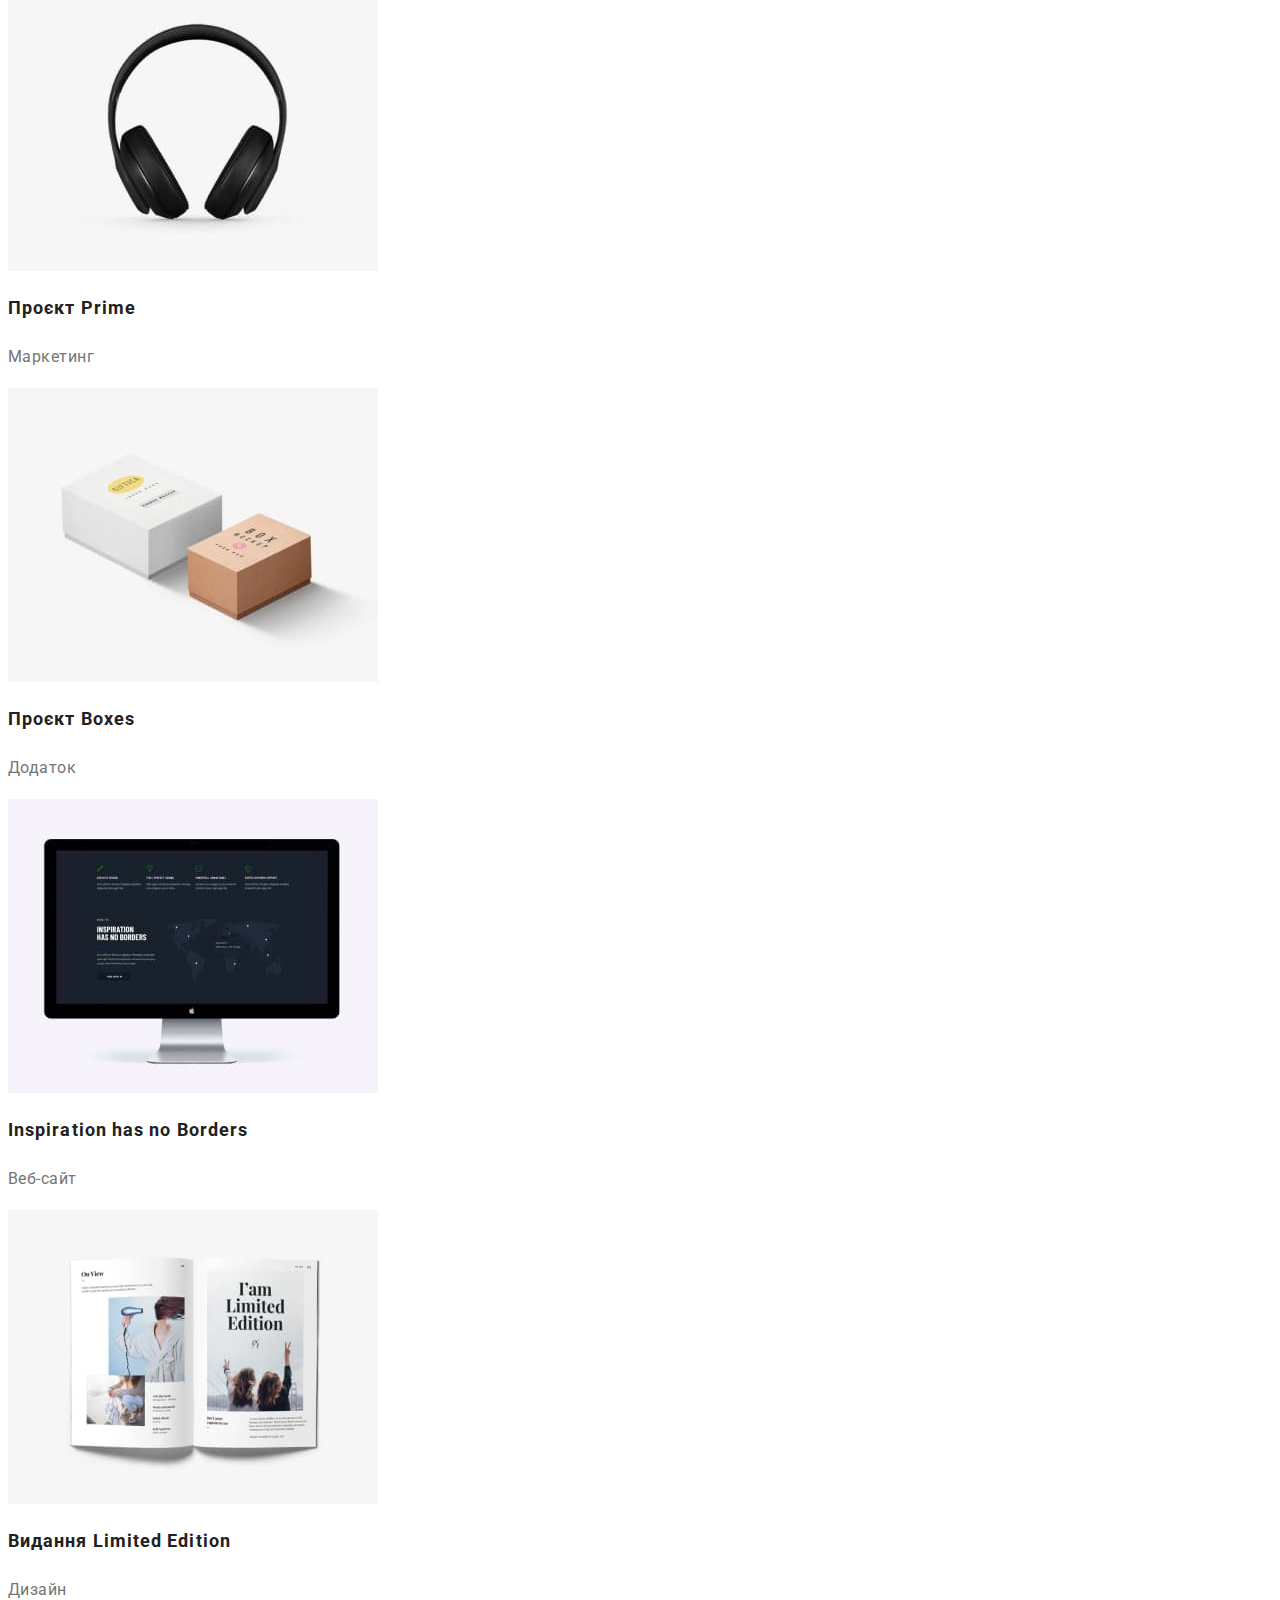
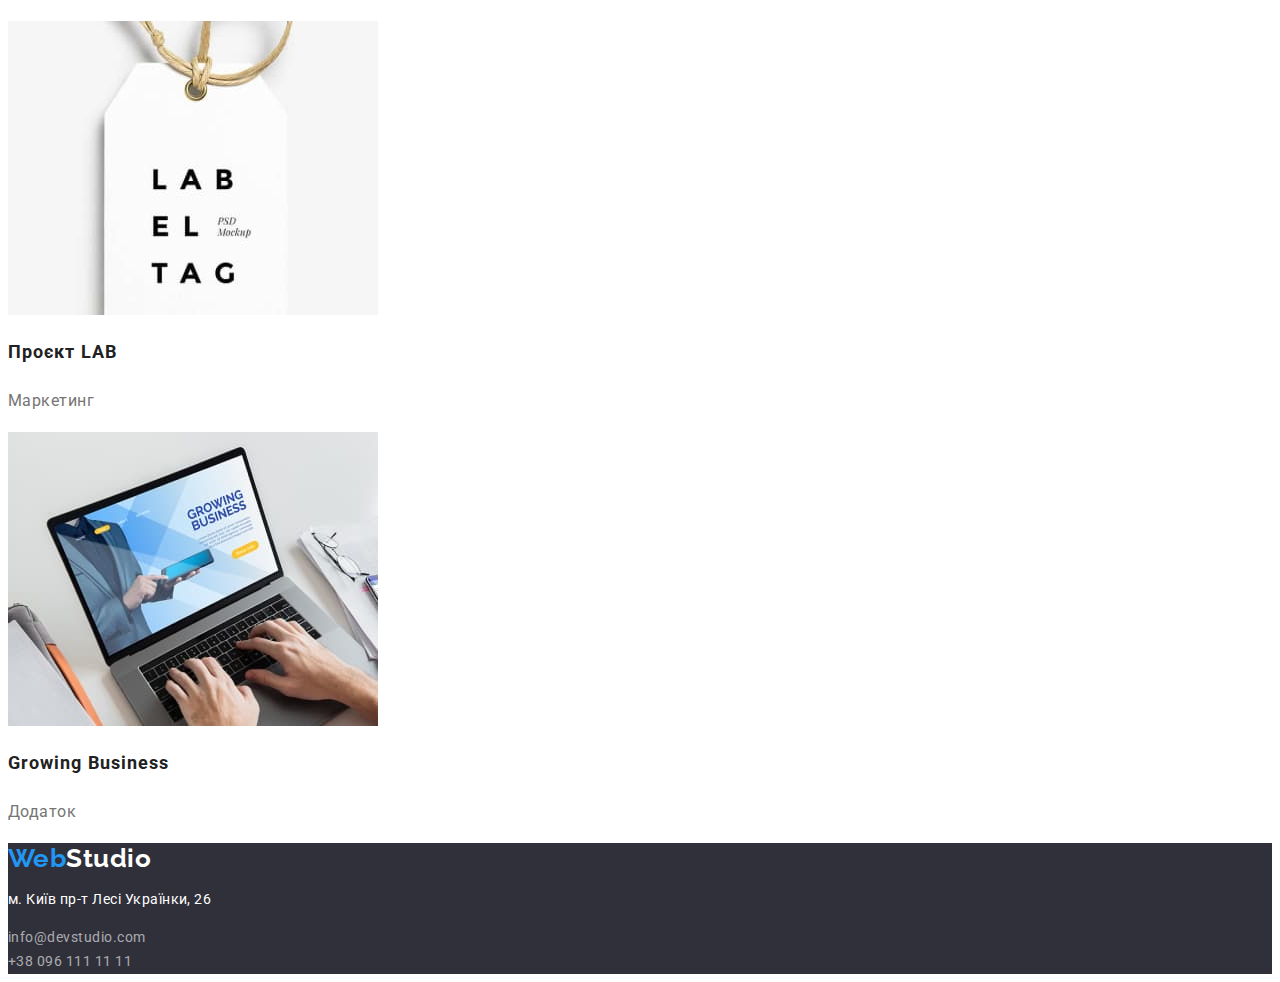
==== commit 7d3ec867: "list-correction" ====
--- a/portfolio.html
+++ b/portfolio.html
@@ -36,7 +36,8 @@
     <section class="section">
         <!--Filters-->
         <h1 class="section-title-invisible">Портфоліо</h1>
-          <ul class="list      <li><button class="button-gray" type="button">Усі</button></li>
+          <ul class="list">      
+                <li><button class="button-gray" type="button">Усі</button></li>
                 <li><button class="button-gray" type="button">Веб-сайти</button></li>
                 <li><button class="button-gray" type="button">Додатки</button></li>
                 <li><button class="button-gray" type="button">Дизайн</button></li>
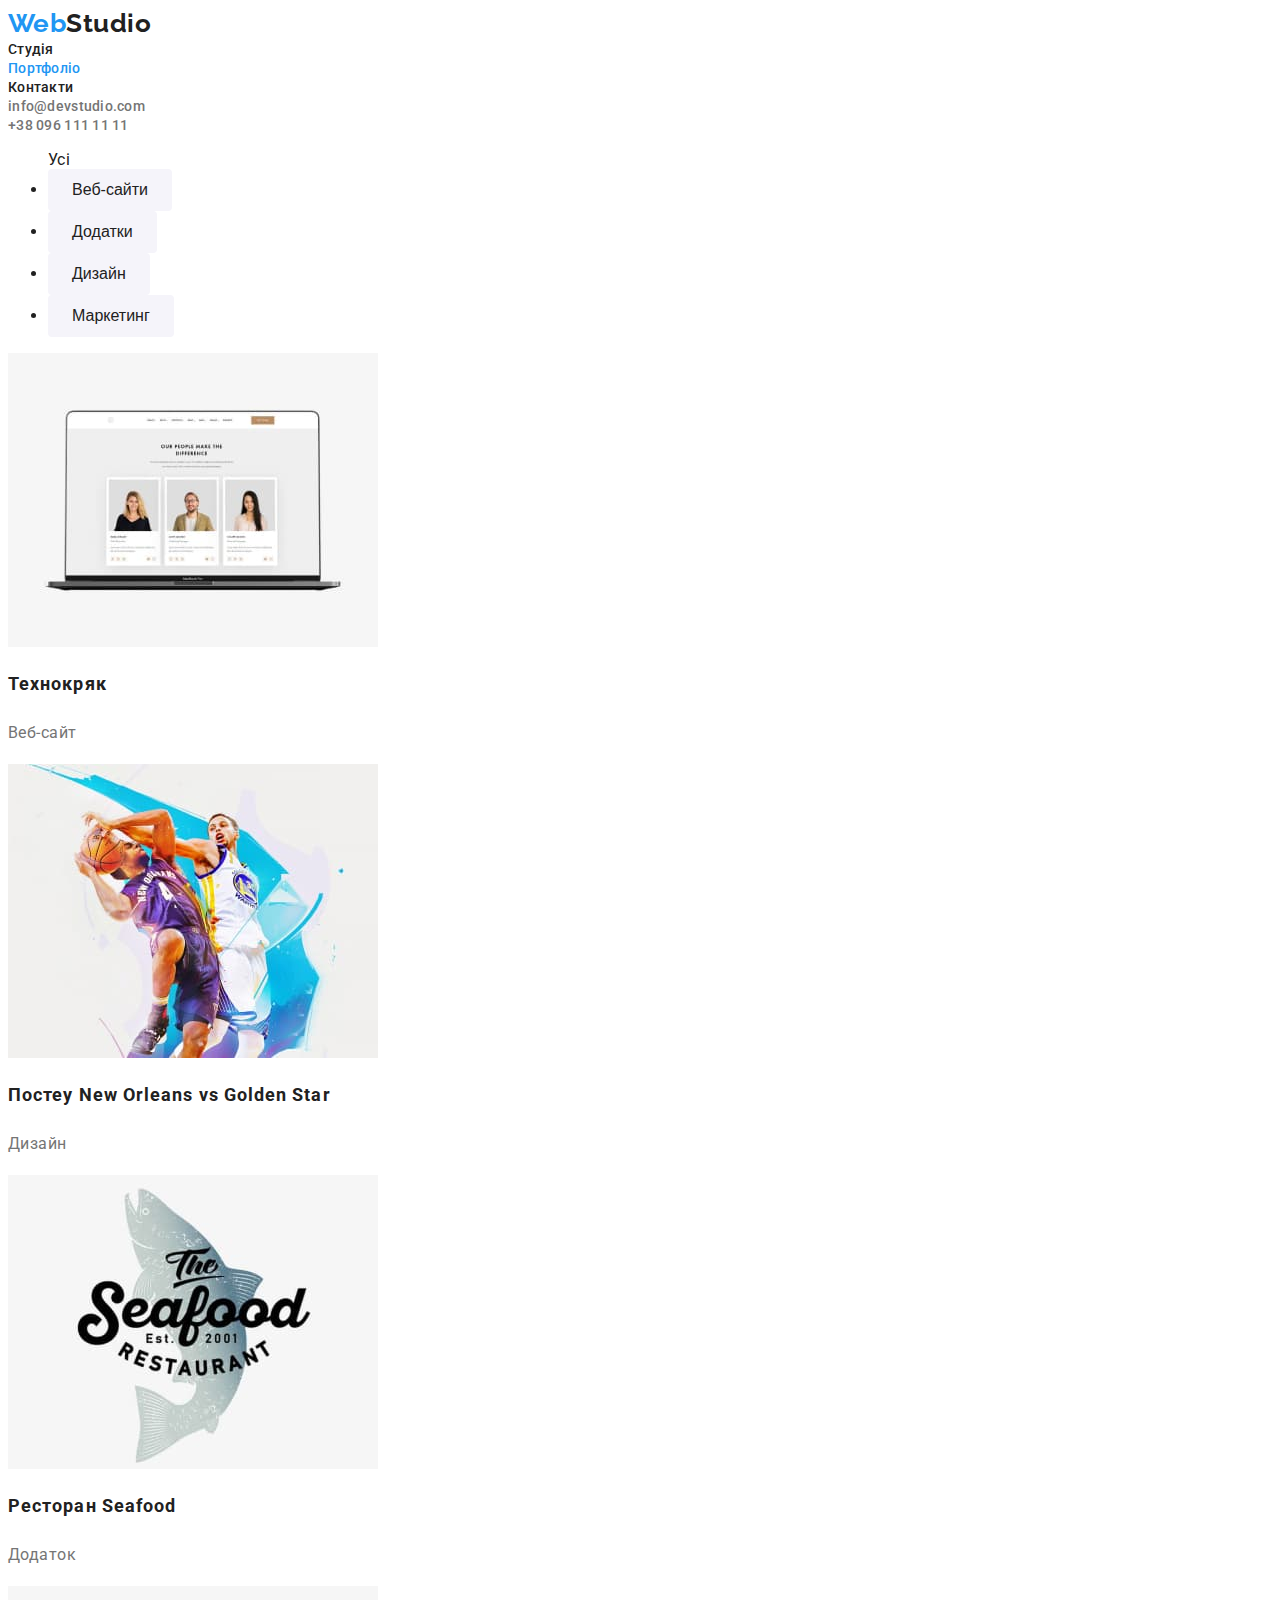
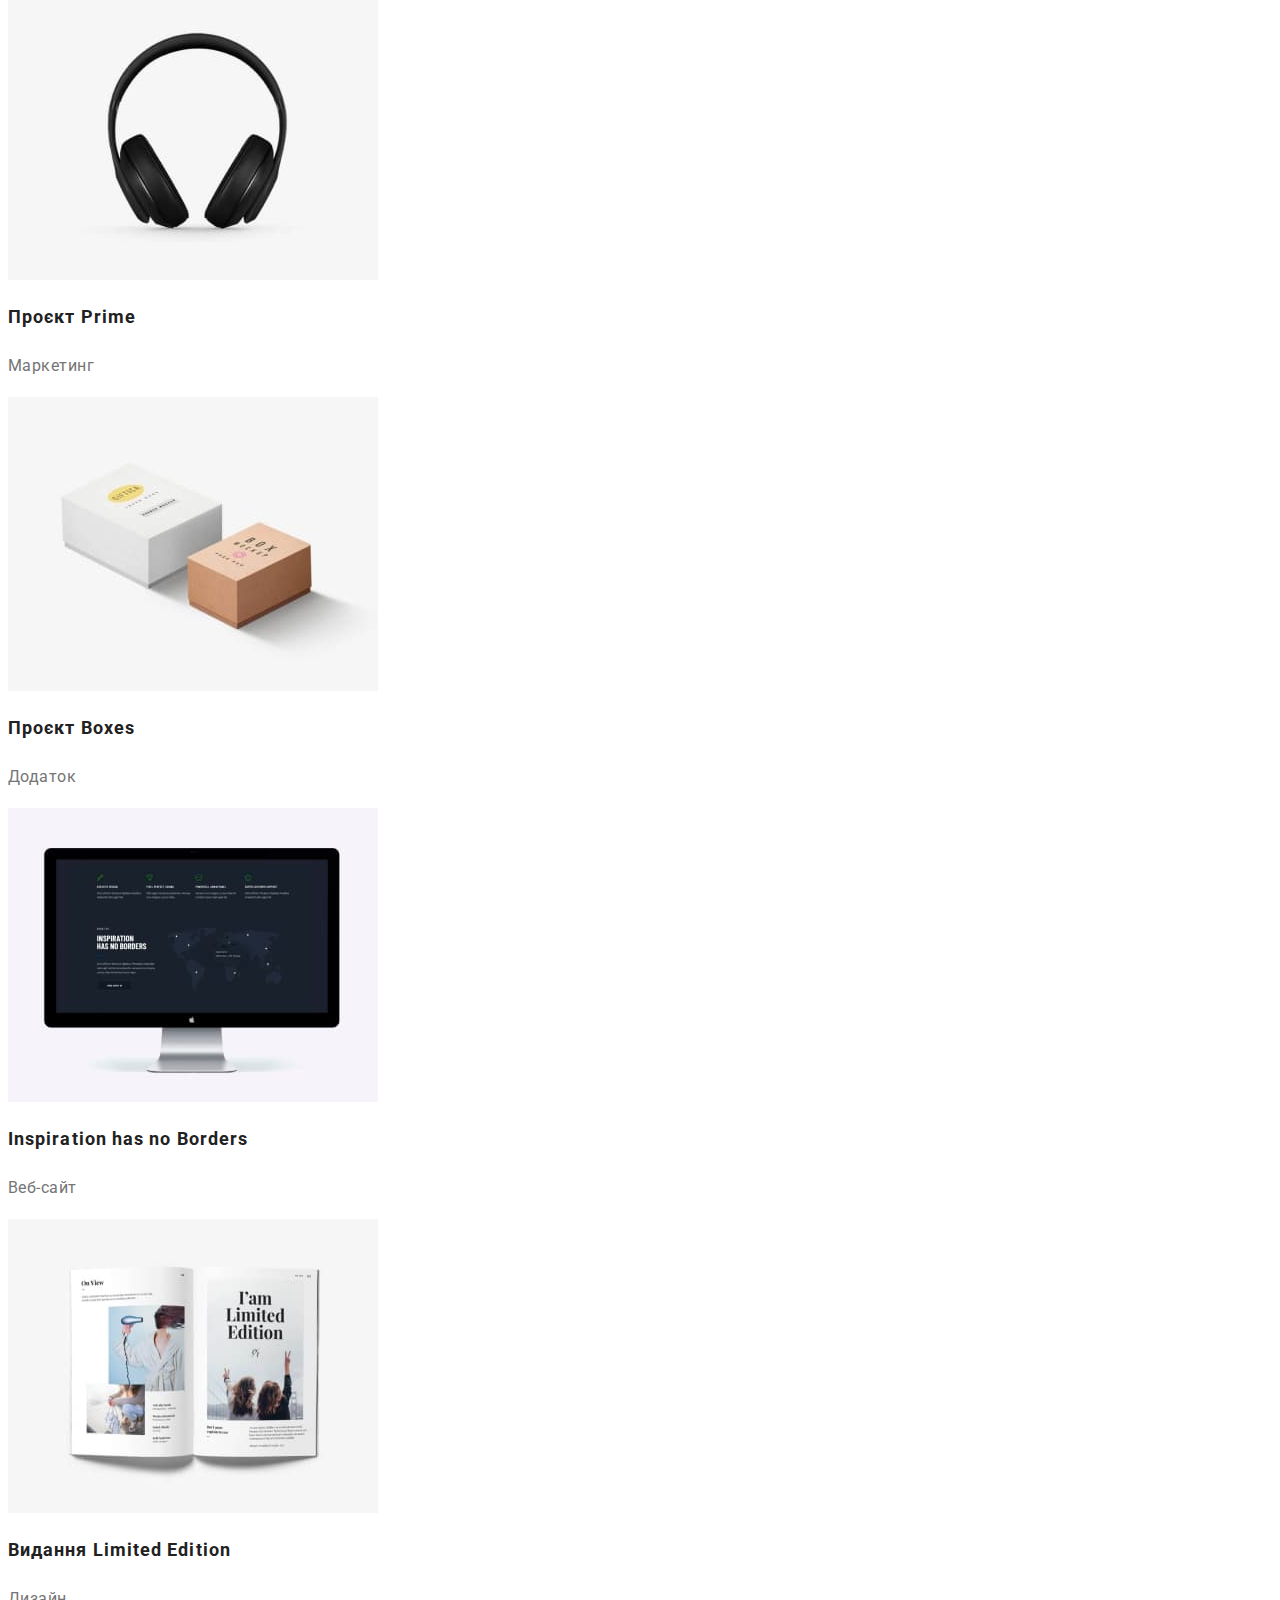
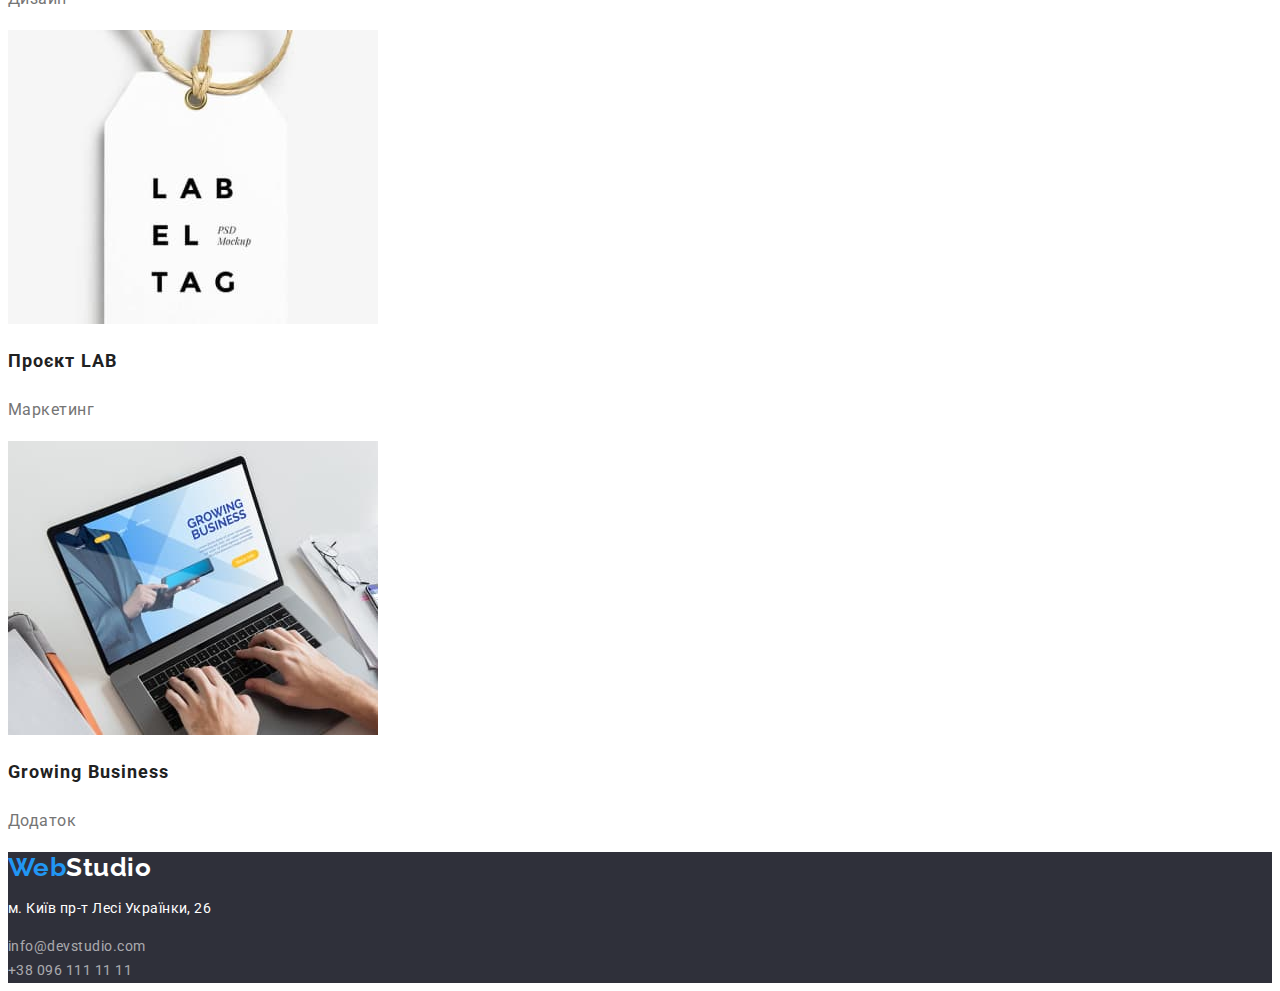
==== commit 3d25e758: "correction" ====
--- a/portfolio.html
+++ b/portfolio.html
@@ -14,29 +14,30 @@
 
     <body>
     <!--Header-->
-        <header>
-         <section class="site-nav">
-          <a href="" class="logo-common logo-black"><span class="logo-highlight">Web</span>Studio</a>
-           <nav>
-            <ul class="list">
-                <li><a href="./index.html" class="link">Студія</a></li>
-                <li><a href="" class="link current">Портфоліо</a></li>
-                <li><a href="" class="link">Контакти</a></li>
+    <header class="page-header">
+        <div class="site-nav main-nav">
+            <a href="" class="logo-common logo-black site-nav"><span class="logo-highlight">Web</span>Studio</a>
+            <nav class="site-nav"></nav>
+            <ul class="site-nav list">
+                <li class="item"><a href="./index.html" class="link">Студія</a></li>
+                <li class="item"><a href="" class="link current">Портфоліо</a></li>
+                <li class="item"><a href="" class="link">Контакти</a></li>
             </ul>
-           </nav>
+            </nav>
         <!--Contacts-->
-            <ul class="list">
-                <li><a href="mailto:info@devstudio.com" class="link-gray">info@devstudio.com</a></li>
-                <li><a href="tel:+380961111111" class="link-gray">+38 096 111 11 11</a></li>
+            <ul class="address-nav list">
+                        <li class="item"><a href="mailto:info@devstudio.com" class="link-gray">info@devstudio.com</a></li>
+                        <li class="item"><a href="tel:+380961111111" class="link-gray">+38 096 111 11 11</a></li>
             </ul>
-         </section>
-        </header>
-        <main>
+            
+        </div>
+    </header>
+    <main>
             
     <section class="section">
         <!--Filters-->
         <h1 class="section-title-invisible">Портфоліо</h1>
-          <ul class="list">      
+          <ul class="list>      
                 <li><button class="button-gray" type="button">Усі</button></li>
                 <li><button class="button-gray" type="button">Веб-сайти</button></li>
                 <li><button class="button-gray" type="button">Додатки</button></li>
--- a/css/styles.css
+++ b/css/styles.css
@@ -6,6 +6,7 @@
   --accent2-color: #ffffff;
   --button-color: #F5F4FA;
   --background-color: #2F303A;
+  --button-active: #188CE8;
 }
 
 /* Global*/
@@ -34,13 +35,13 @@
   line-height: 1.19;
 }
 .site-nav .logo-black {
-  color: #212121;
+  color: var(--primary-text-color);
 }
 .footer .logo-white {
-  color: #ffffff;
+  color: var(--accent2-color);
 }
 .logo-highlight {
-  color: #2196f3;
+  color: var(--accent1-color);
   text-decoration: none;
 }
 
@@ -57,6 +58,10 @@
 .site-nav .link-gray {
   color: var(--secondary-text-color);
   text-decoration: none;
+  font-weight: 500;
+  font-size: 14px;
+  line-height: 1.14;
+  letter-spacing: 0.02em;
 }
 .site-nav .link.current {
   color: var(--accent1-color)
@@ -78,7 +83,6 @@
 
 }
 .hero-title {
-  min-width: 700px;
   color: var(--accent2-color);
   text-transform: uppercase;
   margin-top: 0px;
@@ -108,6 +112,7 @@
   font-weight: 700;
   font-size: 14px;
   line-height: 1.14px;
+  text-transform: uppercase;
 }
 .feature-list .description {
   color: var(--secondary-text-color);
@@ -116,17 +121,22 @@
 }
 .staff {
   background-color: var(--button-color);
-  padding: 10px 0px;
-}
-
-.team .title {
+  padding: 30px 0px;
+}
+.staff .member {
+  background-color: var(--accent2-color);
+  padding-bottom: 5px;
+}
+
+
+.staff .title {
   color: var(--primary-text-color);
   font-weight: 500;
   font-size: 16px;
   line-height: 1.19px;
   margin-bottom: 20px;
 }
-.team .position {
+.staff .position {
   color: var(--secondary-text-color)
   font-size: 16px;
   line-height: 1.19px;
@@ -139,12 +149,16 @@
   background-color: var(--accent1-color);
   border-radius: 4px;
   padding: 10px 32px;
-  text-align: center;
-  border 1px solid var(--accent1-color);
-  border-color: var(--accent1-color);
+  border: none;
+  font-family: 'Roboto';
+  font-style: normal;
   font-weight: 700;
   font-size: 16px;
   line-height: 1.88;
+}
+.button-blue:hover,
+.button-blue:focus {
+  background-color: var(--button-active);
 }
 .button-gray {
   cursor: pointer;
@@ -165,6 +179,7 @@
   color: var(--accent2-color)
 }
 
+
 /* Footer*/
 .footer {
   background-color: var(--background-color);
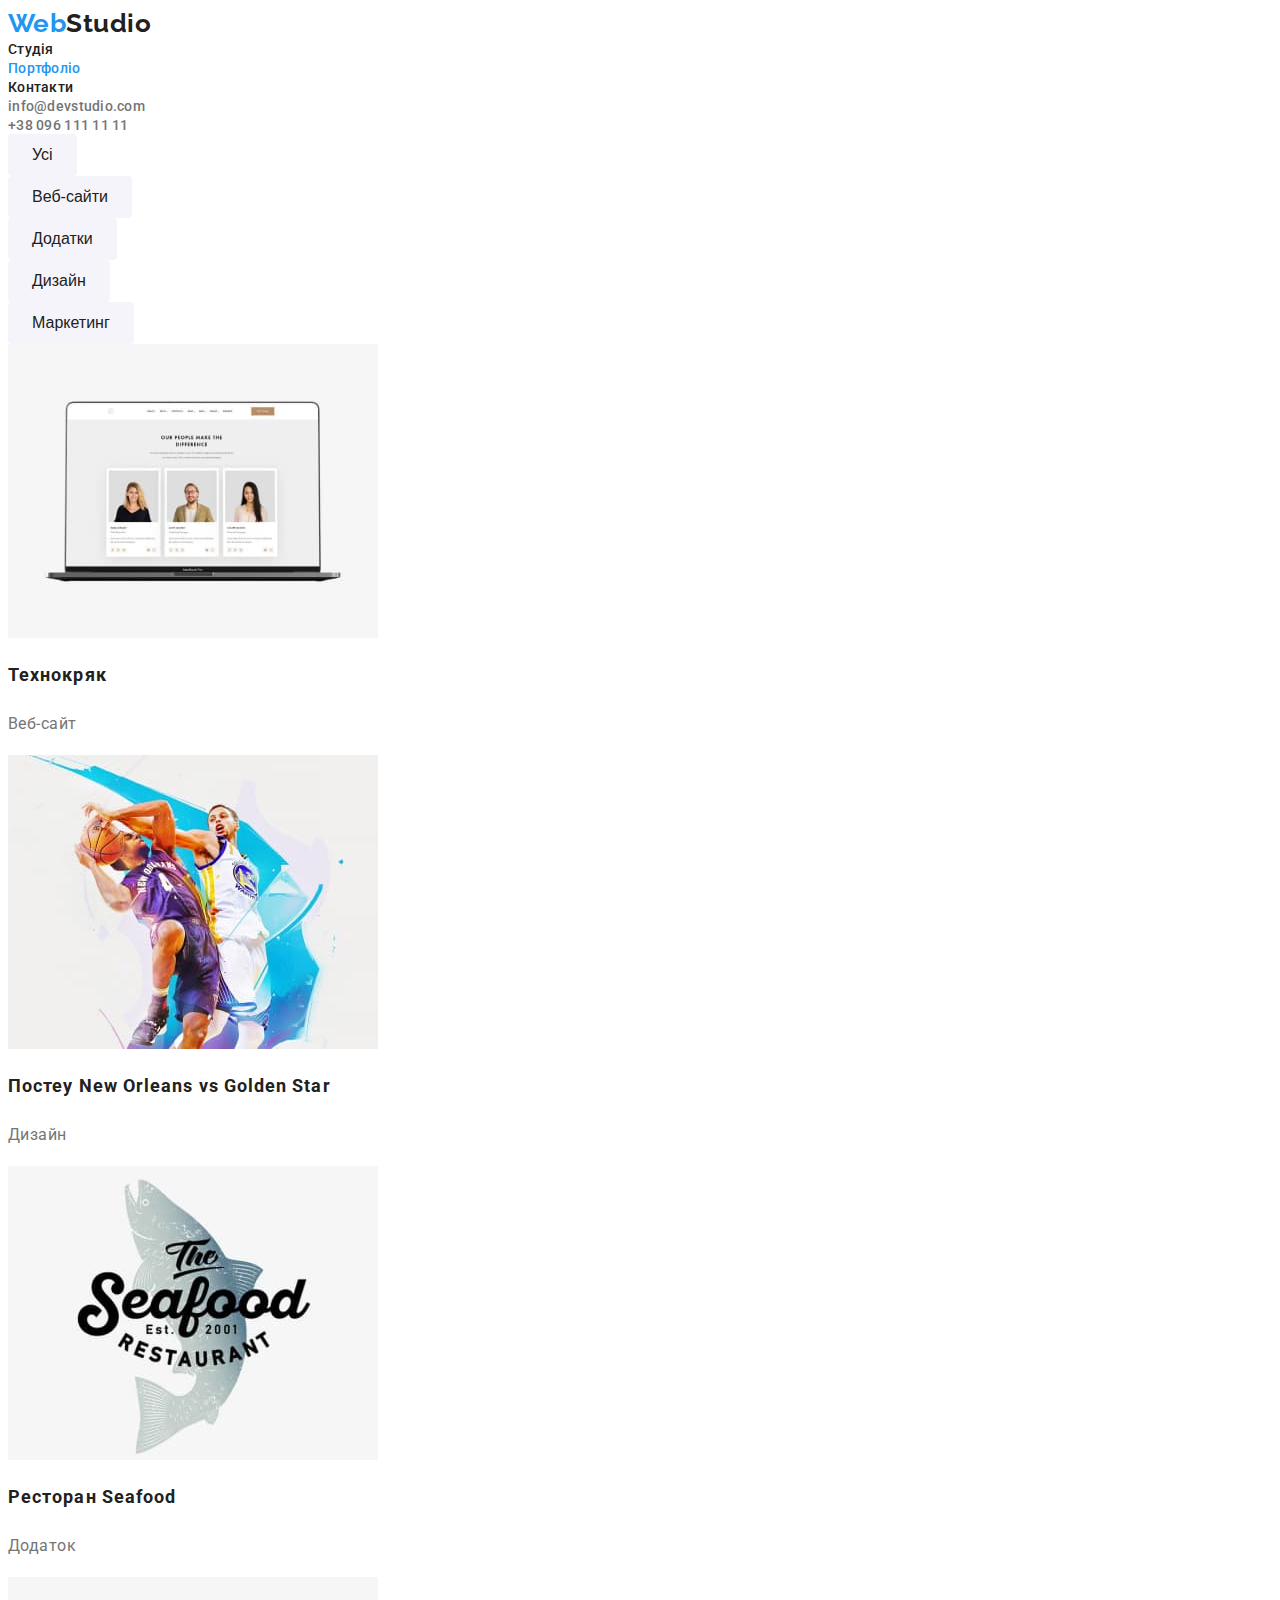
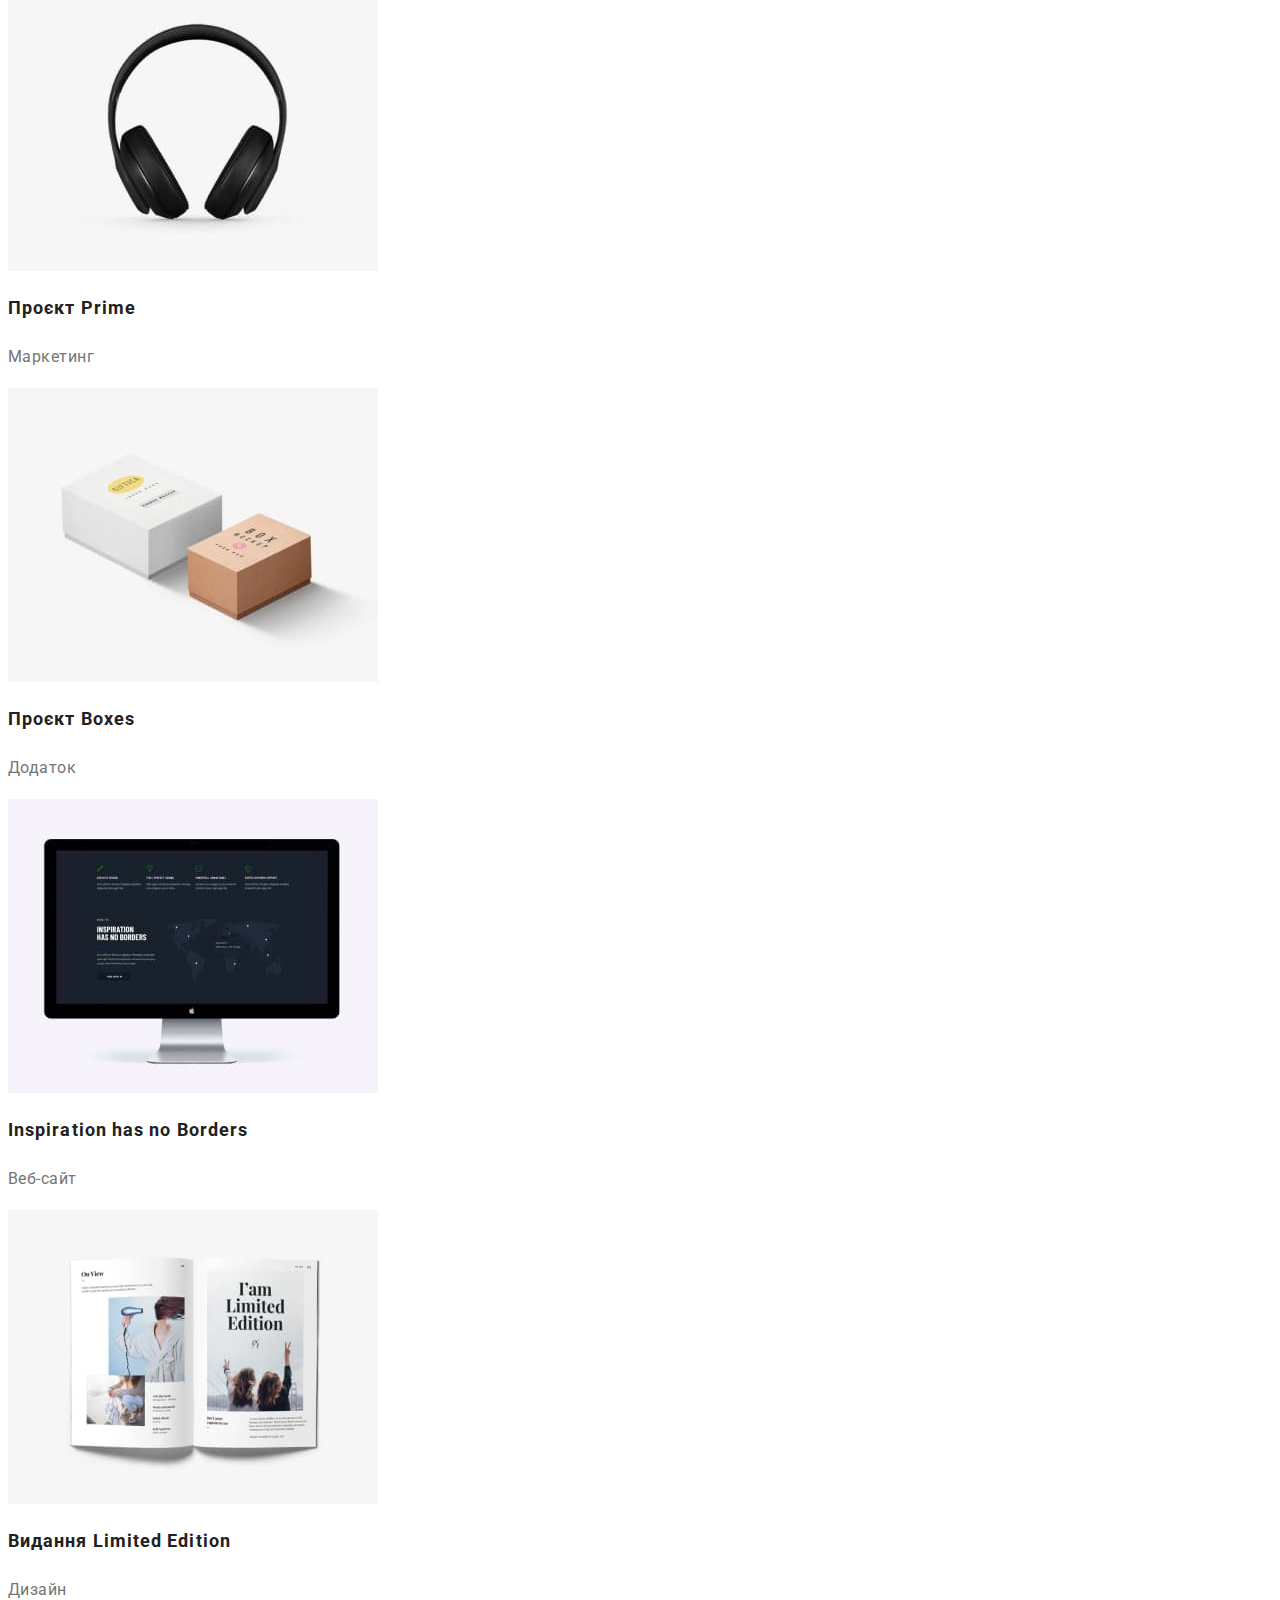
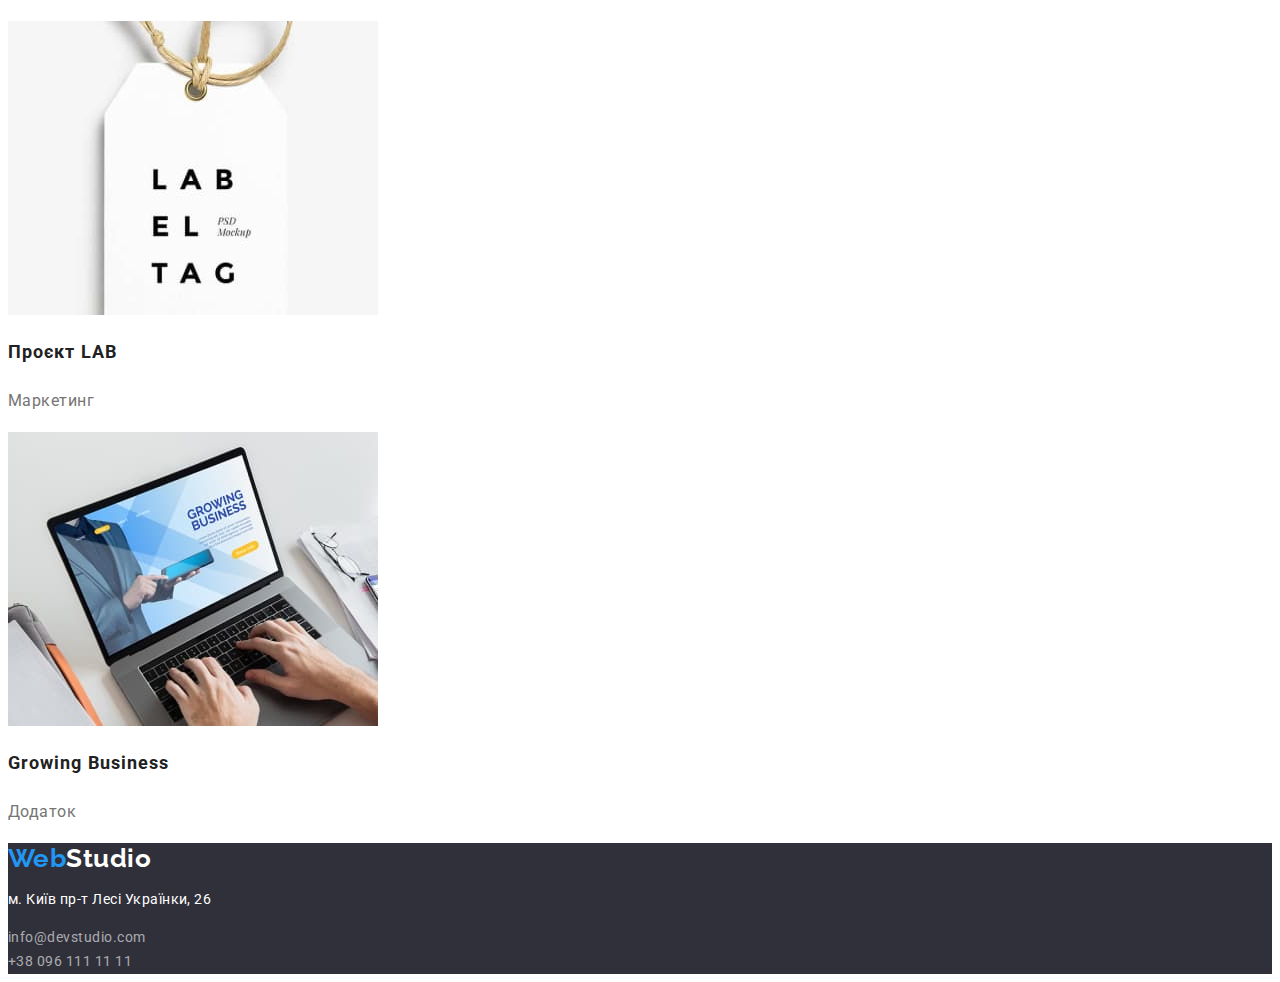
==== commit 11d66325: "correction" ====
--- a/portfolio.html
+++ b/portfolio.html
@@ -37,7 +37,7 @@
     <section class="section">
         <!--Filters-->
         <h1 class="section-title-invisible">Портфоліо</h1>
-          <ul class="list>      
+          <ul class="list">      
                 <li><button class="button-gray" type="button">Усі</button></li>
                 <li><button class="button-gray" type="button">Веб-сайти</button></li>
                 <li><button class="button-gray" type="button">Додатки</button></li>
